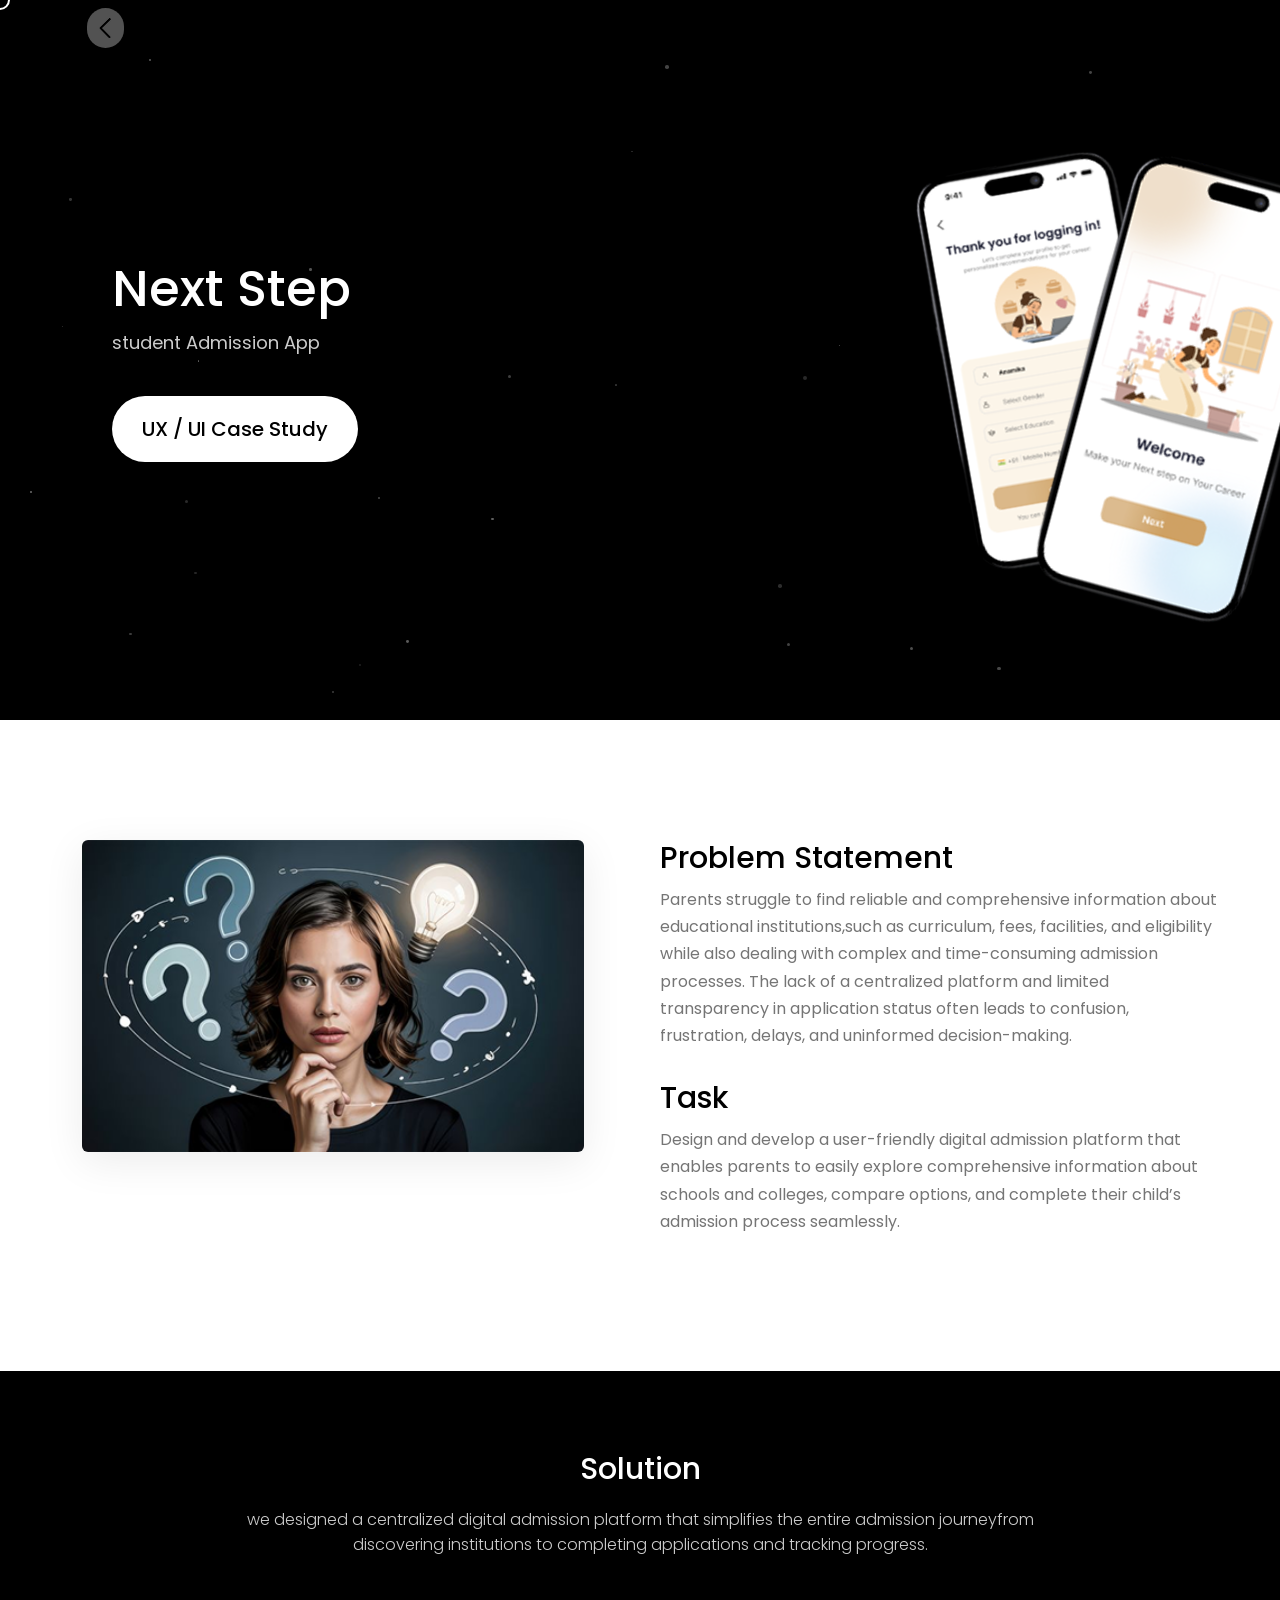
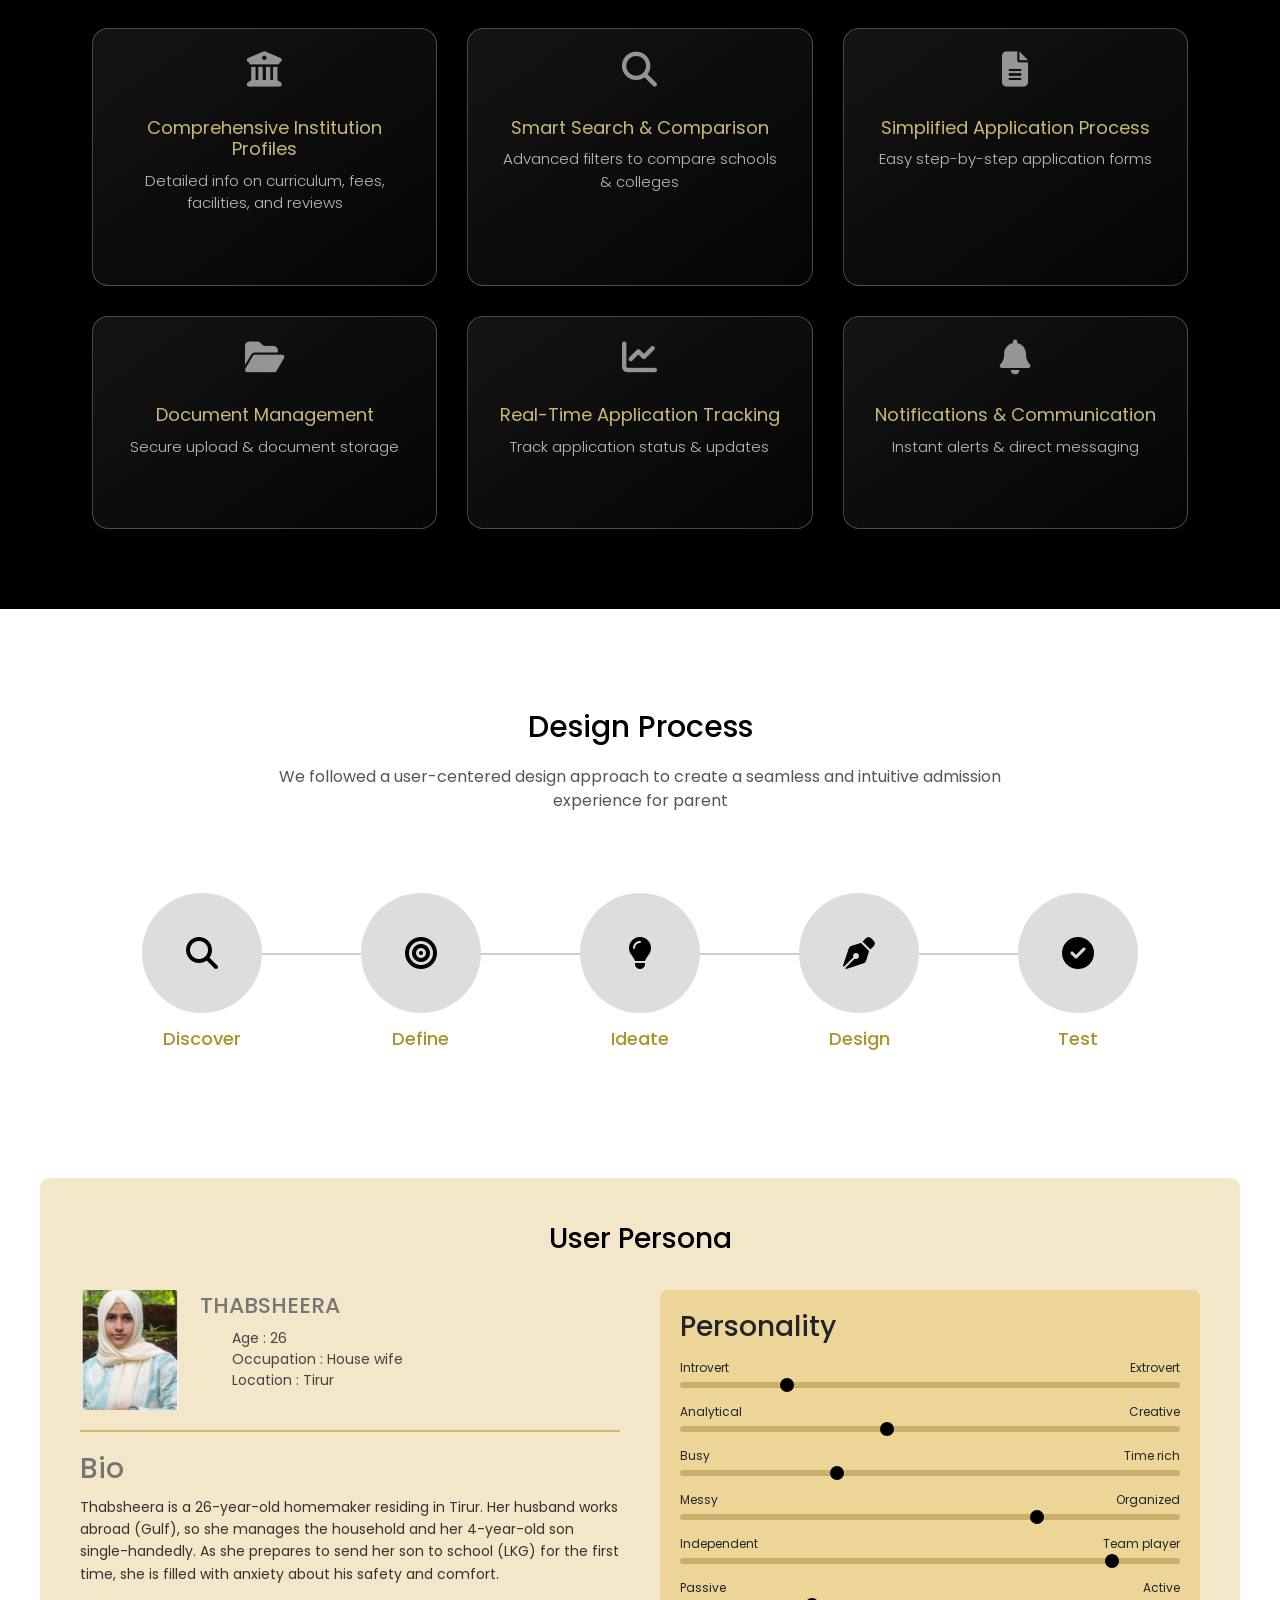
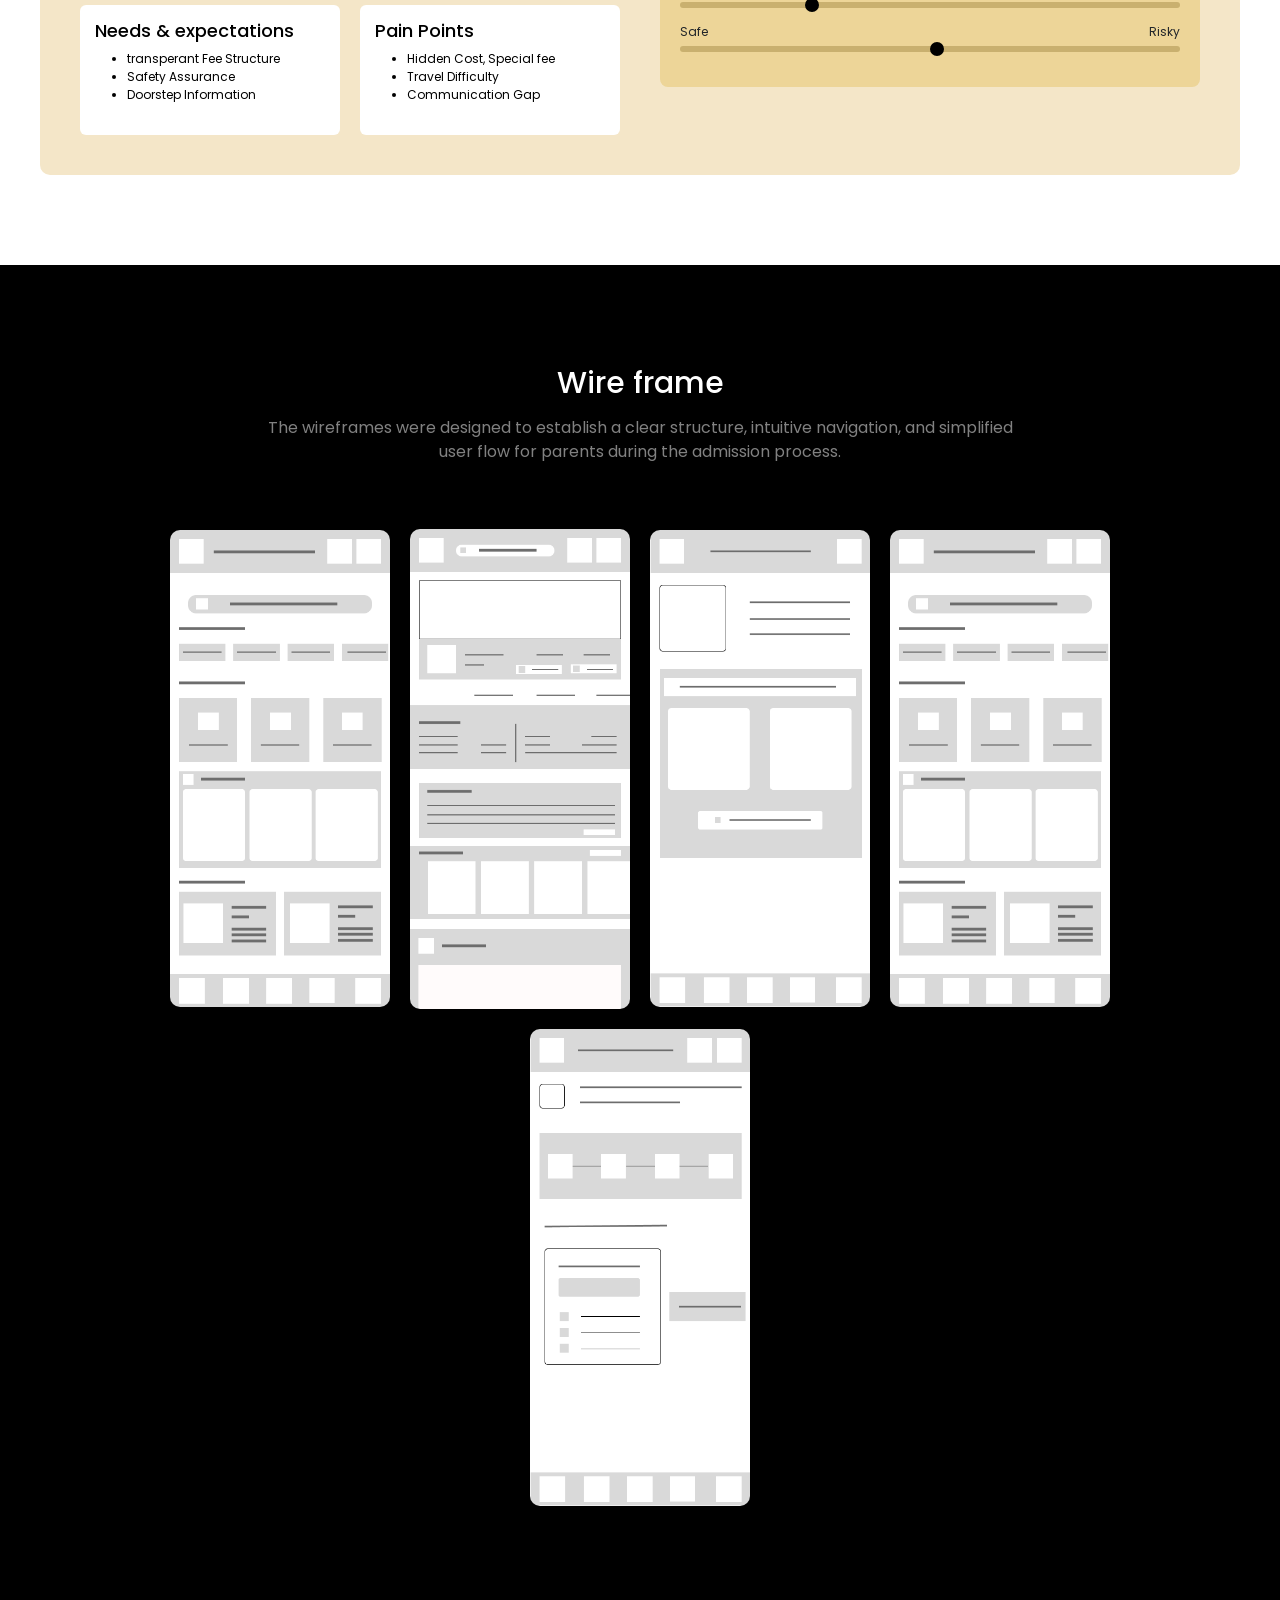
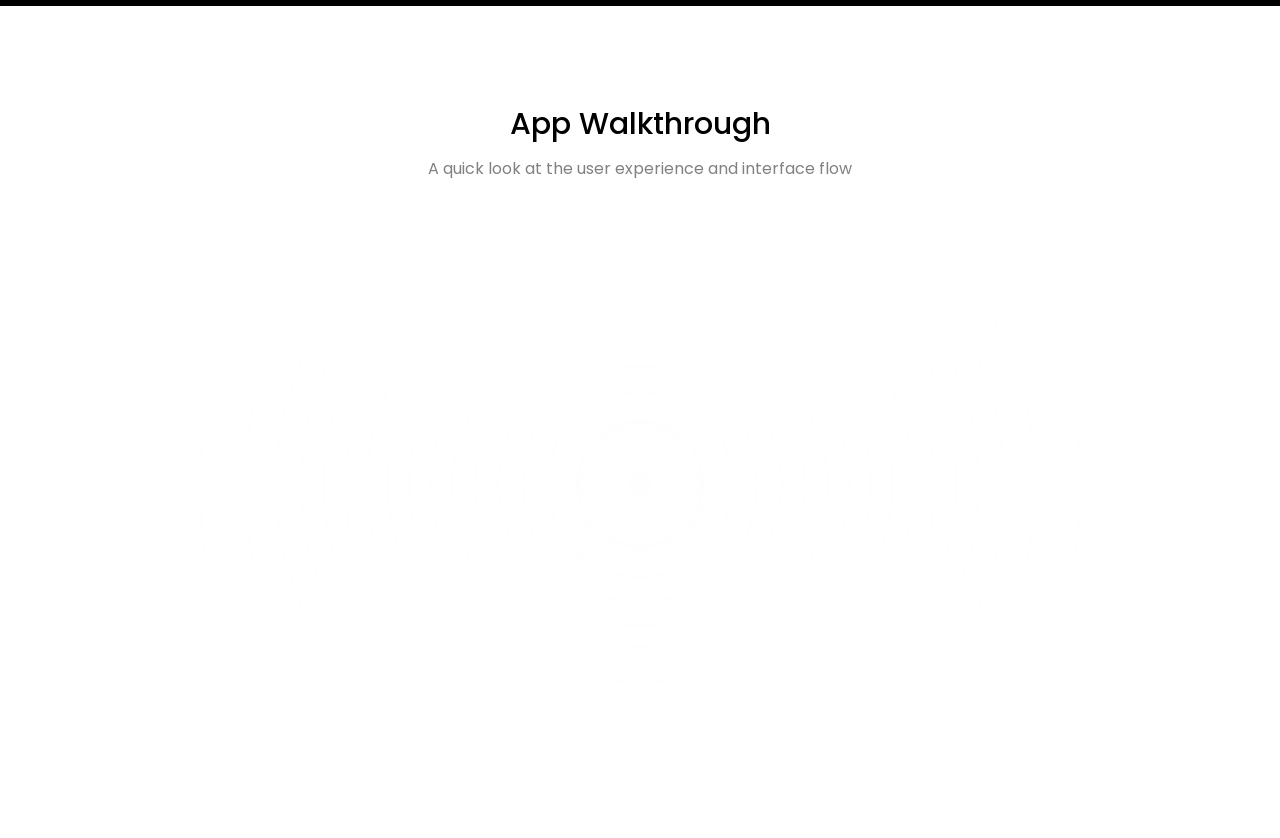
==== case.html @ 6b707154 "message" ====
<!DOCTYPE html>
<html lang="en">

<head>
  <meta charset="UTF-8">
  <meta name="viewport" content="width=device-width, initial-scale=1.0">
  <title>Next Step App</title>
  <link rel="stylesheet" href="https://cdn.jsdelivr.net/npm/bootstrap-icons@1.13.1/font/bootstrap-icons.min.css">
  <link href="https://cdn.jsdelivr.net/npm/bootstrap@5.3.8/dist/css/bootstrap.min.css" rel="stylesheet"
    integrity="sha384-sRIl4kxILFvY47J16cr9ZwB07vP4J8+LH7qKQnuqkuIAvNWLzeN8tE5YBujZqJLB" crossorigin="anonymous">

  <link rel="stylesheet" href="https://cdnjs.cloudflare.com/ajax/libs/font-awesome/6.5.0/css/all.min.css">
  <link href="https://unpkg.com/aos@2.3.1/dist/aos.css" rel="stylesheet">
  <link rel="stylesheet" href="styles.css">


</head>

<body>
  <div class="gradient-background">

    <!-- <div class="grid-overlay"></div> -->

    <div class="particles-container" id="particles-container"></div>
  </div>
  <header>
    <div class="cursor"></div>

    <div class="container">
      <div class="navbar">
        <div class="nav_toggle">
          <button class="back"><a href="project.html"><img src="img/Next 1.png" alt=""></a></button>
        </div>
      </div>



    </div>
  </header>
  <section class="hero-study">
    <div class="container">

      <!-- LEFT -->
      <div class="study">


        <div class="left" data-aos="fade-right" data-aos-delay="100">
          <h2>Next Step</h2>
          <p>student Admission App</p>
          <div class="ux"> UX / UI Case Study</div>
        </div>


        <!-- RIGHT -->

        <div class="right" data-aos="fade-left" data-aos-delay="100">
          <!-- Replace with your images -->
          <img src="img/phone1.png" class="phone phone1" alt="">
          <img src="img/welxome.png" class="phone phone2" alt="">
        </div>
      </div>

    </div>
  </section>


  <section class="section">
    <div class="container">
      <div class="row">
        <div class="problem">

          <!-- LEFT IMAGE -->
          <div class="col-md-6">
            <div class="image-box" data-aos="fade-right" data-aos-delay="100">
              <!-- Replace with your image -->
              <img src="img/problem.png" alt="Problem Illustration">
            </div>
          </div>

          <!-- RIGHT TEXT -->
          <div class="col-md-6">
            <div class="content" data-aos="fade-left" data-aos-delay="100">
              <h3>Problem Statement</h3>
              <p>
                Parents struggle to find reliable and comprehensive information about educational institutions,such as
                curriculum, fees, facilities, and eligibility while also dealing with complex and time-consuming
                admission processes. The lack of a centralized platform and limited transparency in application status
                often leads to confusion, frustration, delays, and uninformed decision-making.
              </p>
            </div>
            <div class="task" data-aos="fade-left" data-aos-delay="100">
              <h3>Task</h3>
              <p>
                Design and develop a user-friendly digital admission platform that enables parents to easily explore
                comprehensive information about schools and colleges, compare options, and complete their child’s
                admission process seamlessly.
            </div>
          </div>
        </div>
      </div>
    </div>
  </section>

  <section class="solution">
    <div class="container">
      <h3 data-aos="fade-down" data-aos-delay="100">Solution</h3>

      <p data-aos="fade-down" data-aos-delay="100">
        we designed a centralized digital admission platform that simplifies the entire admission
        journeyfrom discovering institutions to completing applications and tracking progress.
      </p>

      <div class="grid-con" data-aos="fade-up" data-aos-delay="100">

        <div class="ition">
          <div class="con"><i class="fas fa-university"></i></div>
          <h3>Comprehensive Institution Profiles</h3>
          <p>Detailed info on curriculum, fees, facilities, and reviews</p>
        </div>

        <div class="ition">
          <div class="con"><i class="fas fa-search"></i></div>
          <h3>Smart Search & Comparison</h3>
          <p>Advanced filters to compare schools & colleges</p>
        </div>

        <div class="ition">
          <div class="con"><i class="fas fa-file-alt"></i></div>
          <h3>Simplified Application Process</h3>
          <p>Easy step-by-step application forms</p>
        </div>

        <div class="ition">
          <div class="con"><i class="fas fa-folder-open"></i></div>
          <h3>Document Management</h3>
          <p>Secure upload & document storage</p>
        </div>

        <div class="ition">
          <div class="con"><i class="fas fa-chart-line"></i></div>
          <h3>Real-Time Application Tracking</h3>
          <p>Track application status & updates</p>
        </div>

        <div class="ition">
          <div class="con"><i class="fas fa-bell"></i></div>
          <h3>Notifications & Communication</h3>
          <p>Instant alerts & direct messaging</p>
        </div>

      </div>
    </div>
  </section>

  <section class="process">

    <h2 data-aos="fade-down" data-aos-delay="100">Design Process</h2>

    <p data-aos="fade-down" data-aos-delay="100">
      We followed a user-centered design approach to create a seamless and intuitive admission experience for parent
    </p>

    <div class="steps" data-aos="fade-up" data-aos-delay="100">

      <div class="step">
        <div class="circle"><i class="fas fa-search"></i></div>
        <h3>Discover</h3>
      </div>

      <div class="step">
        <div class="circle"><i class="fas fa-bullseye"></i></div>
        <h3>Define</h3>
      </div>

      <div class="step">
        <div class="circle"><i class="fas fa-lightbulb"></i></div>
        <h3>Ideate</h3>
      </div>

      <div class="step">
        <div class="circle"><i class="fas fa-pen-nib"></i></div>
        <h3>Design</h3>
      </div>

      <div class="step">
        <div class="circle"><i class="fas fa-check-circle"></i></div>
        <h3>Test</h3>
      </div>

    </div>

  </section>

  <section class="persona">
    <div class="container-persona">

      <div class="title">User Persona</div>

      <div class="grid-persona">

        <!-- LEFT -->
        <div class="left-persona">

          <div class="profile">
            <img src="img/thadshi.png" alt="">
            <div>
              <h2>THABSHEERA</h2>
              <ul>
                <li>Age : 26</li>
                <li>Occupation : House wife</li>
                <li>Location : Tirur</li>
              </ul>
            </div>
          </div>

          <div class="line"></div>

          <div class="bio-persona">
            <h3>Bio</h3>
            <p>
              Thabsheera is a 26-year-old homemaker residing in Tirur. Her husband works abroad (Gulf),
              so she manages the household and her 4-year-old son single-handedly. As she prepares to send her son to
              school (LKG)
              for the first time, she is filled with anxiety about his safety and comfort.
            </p>
          </div>

          <div class="needs">
            <div class="need">
              <h4>Needs & expectations</h4>
              <ul>
                <li>transperant Fee Structure</li>
                <li>Safety Assurance</li>
                <li>Doorstep Information</li>
              </ul>
            </div>

            <div class="need">
              <h4>Pain Points</h4>
              <ul>
                <li>Hidden Cost, Special fee</li>
                <li>Travel Difficulty</li>
                <li>Communication Gap</li>
              </ul>
            </div>
          </div>

        </div>

        <!-- RIGHT -->
        <div class="right-persona">

          <div class="personality">
            <h3>Personality</h3>

            <div class="slider">
              <div class="labels"><span>Introvert</span><span>Extrovert</span></div>
              <div class="bar">
                <div class="dot" style="left:20%"></div>
              </div>
            </div>

            <div class="slider">
              <div class="labels"><span>Analytical</span><span>Creative</span></div>
              <div class="bar">
                <div class="dot" style="left:40%"></div>
              </div>
            </div>

            <div class="slider">
              <div class="labels"><span>Busy</span><span>Time rich</span></div>
              <div class="bar">
                <div class="dot" style="left:30%"></div>
              </div>
            </div>

            <div class="slider">
              <div class="labels"><span>Messy</span><span>Organized</span></div>
              <div class="bar">
                <div class="dot" style="left:70%"></div>
              </div>
            </div>

            <div class="slider">
              <div class="labels"><span>Independent</span><span>Team player</span></div>
              <div class="bar">
                <div class="dot" style="left:85%"></div>
              </div>
            </div>

            <div class="slider">
              <div class="labels"><span>Passive</span><span>Active</span></div>
              <div class="bar">
                <div class="dot" style="left:25%"></div>
              </div>
            </div>

            <div class="slider">
              <div class="labels"><span>Safe</span><span>Risky</span></div>
              <div class="bar">
                <div class="dot" style="left:50%"></div>
              </div>
            </div>

          </div>

        </div>

      </div>

    </div>
  </section>


  <section class="wireframe">

    <h3 data-aos="fade-down" data-aos-delay="100">Wire frame</h3>
    <p data-aos="fade-down" data-aos-delay="100">The wireframes were designed to establish a clear structure, intuitive
      navigation, and simplified <br>user flow
      for parents during the admission process.</p>
    <div class="frames" data-aos="fade-up" data-aos-delay="100">

      <div class="frame">
        <img src="img/wireframe1.png" alt="">
      </div>

      <div class="frame">
        <img src="img/wireframe2.png" alt="">
      </div>

      <div class="frame">
        <img src="img/wireframe3.png" alt="">
      </div>

      <div class="frame">
        <img src="img/wireframe4.png" alt="">
      </div>
      <div class="frame">
        <img src="img/wire5.png" alt="">
      </div>

    </div>

  </section>


  <section class="wirevideo">

    <h2>App Walkthrough</h2>
    <p>A quick look at the user experience and interface flow</p>

    <div class="video-wrapper" data-aos="fade-up" data-aos-delay="100">
      <!-- Replace with your video -->
      <video src="video/Next Step Design - Figma 2026-04-07 18-57-25.mp4" autoplay muted loop playsinline></video>
    </div>

  </section>
  <!-- ........................................................ -->


  <script>
    // Create particle effect
    const particlesContainer = document.getElementById('particles-container');
    const particleCount = 80;

    // Create particles
    for (let i = 0; i < particleCount; i++) {
      createParticle();
    }

    function createParticle() {
      const particle = document.createElement('div');
      particle.className = 'particle';

      // Random size (small)
      const size = Math.random() * 3 + 1;
      particle.style.width = `${size}px`;
      particle.style.height = `${size}px`;

      // Initial position
      resetParticle(particle);

      particlesContainer.appendChild(particle);

      // Animate
      animateParticle(particle);
    }

    function resetParticle(particle) {
      // Random position
      const posX = Math.random() * 100;
      const posY = Math.random() * 100;

      particle.style.left = `${posX}%`;
      particle.style.top = `${posY}%`;
      particle.style.opacity = '0';

      return {
        x: posX,
        y: posY
      };
    }

    function animateParticle(particle) {
      // Initial position
      const pos = resetParticle(particle);

      // Random animation properties
      const duration = Math.random() * 10 + 10;
      const delay = Math.random() * 5;

      // Animate with GSAP-like timing
      setTimeout(() => {
        particle.style.transition = `all ${duration}s linear`;
        particle.style.opacity = Math.random() * 0.3 + 0.1;

        // Move in a slight direction
        const moveX = pos.x + (Math.random() * 20 - 10);
        const moveY = pos.y - Math.random() * 30; // Move upwards

        particle.style.left = `${moveX}%`;
        particle.style.top = `${moveY}%`;

        // Reset after animation completes
        setTimeout(() => {
          animateParticle(particle);
        }, duration * 1000);
      }, delay * 1000);
    }

    // Mouse interaction
    document.addEventListener('mousemove', (e) => {
      // Create particles at mouse position
      const mouseX = (e.clientX / window.innerWidth) * 100;
      const mouseY = (e.clientY / window.innerHeight) * 100;

      // Create temporary particle
      const particle = document.createElement('div');
      particle.className = 'particle';

      // Small size
      const size = Math.random() * 4 + 2;
      particle.style.width = `${size}px`;
      particle.style.height = `${size}px`;

      // Position at mouse
      particle.style.left = `${mouseX}%`;
      particle.style.top = `${mouseY}%`;
      particle.style.opacity = '0.6';

      particlesContainer.appendChild(particle);

      // Animate outward
      setTimeout(() => {
        particle.style.transition = 'all 2s ease-out';
        particle.style.left = `${mouseX + (Math.random() * 10 - 5)}%`;
        particle.style.top = `${mouseY + (Math.random() * 10 - 5)}%`;
        particle.style.opacity = '0';

        // Remove after animation
        setTimeout(() => {
          particle.remove();
        }, 2000);
      }, 10);

      // Subtle movement of gradient spheres
      const spheres = document.querySelectorAll('.gradient-sphere');
      const moveX = (e.clientX / window.innerWidth - 0.5) * 5;
      const moveY = (e.clientY / window.innerHeight - 0.5) * 5;

      spheres.forEach(sphere => {
        const currentTransform = getComputedStyle(sphere).transform;
        sphere.style.transform = `translate(${moveX}px, ${moveY}px)`;
      });
    });

  </script>



  <script src="https://cdn.jsdelivr.net/npm/bootstrap@5.3.8/dist/js/bootstrap.bundle.min.js"
    integrity="sha384-FKyoEForCGlyvwx9Hj09JcYn3nv7wiPVlz7YYwJrWVcXK/BmnVDxM+D2scQbITxI"
    crossorigin="anonymous"></script>


  <script src="https://unpkg.com/aos@2.3.4/dist/aos.js"></script>
  <script>
    AOS.init({
      duration: 1000,
      easing: 'ease-out-cubic',
      once: true,
    });
  </script>




  <script>
    const cursor = document.querySelector('.cursor');

    document.addEventListener('mousemove', e => {
      cursor.style.left = e.clientX + 'px';
      cursor.style.top = e.clientY + 'px';
    });

    document.querySelectorAll('a, button').forEach(el => {
      el.addEventListener('mouseenter', () => {
        cursor.classList.add('active');
      });
      el.addEventListener('mouseleave', () => {
        cursor.classList.remove('active');
      });
    });
  </script>


</body>

</html>
---- styles.css ----
@import url('https://fonts.googleapis.com/css2?family=Alfa+Slab+One&family=Caprasimo&family=Georama:ital,wght@0,100..900;1,100..900&family=Inter:ital,opsz,wght@0,14..32,100..900;1,14..32,100..900&family=Lobster&family=Lovers+Quarrel&family=Montserrat:ital,wght@0,100..900;1,100..900&family=Oswald:wght@200..700&family=Poppins:ital,wght@0,100;0,200;0,300;0,400;0,500;0,600;0,700;0,800;0,900;1,100;1,200;1,300;1,400;1,500;1,600;1,700;1,800;1,900&family=Story+Script&display=swap');

* {
  margin: 0;
  padding: 0;
  box-sizing: border-box;
  font-family: "Poppins", sans-serif;
}

body {
  background: #ffffff !important;
}

a {
  color: inherit;
  display: inline-block;
  text-decoration: none !important;
}

/* * {
  cursor: none;
} */
.back {
  padding: 8px;
  background: #ffffff52;
  ;
  border: transparent;
  border-radius: 50px;
  align-items: center;
  justify-content: center;
}

.cursor {
  width: 20px;
  height: 20px;
  border: 2px solid #fff;
  border-radius: 50%;
  background-color: #000;
  position: fixed;
  pointer-events: none;
  transform: translate(-50%, -50%);
  transition:
    width 0.2s ease,
    height 0.2s ease,
    background 0.2s ease;
  z-index: 9999;
}

.cursor.active {
  width: 45px;
  height: 45px;
  background: rgba(255, 255, 255, 0.15);
}


/* .....................................................header Start..................................................... */
header {
  background: #000;
  position: fixed;
  width: 100%;
  z-index: 1000;
  margin: auto;

}

.navbar {

  display: flex;
  flex-direction: row;
  background: linear-gradient(180deg, #000000);
  width: 100%;
  z-index: 1000;
  flex-direction: row;
  justify-content: space-between;
  align-items: center;
  color: #ffffff;
  flex-wrap: wrap;




}

.nav-links {
  display: flex;
  flex-wrap: wrap;
  list-style: none;
  padding: 10px;
}

.nav-ul {
  list-style: none;
  display: flex;
  align-items: center;
  justify-content: center;
  gap: 50px;
  margin: 0px;
}

.nav-links a {
  text-decoration: none;
  background-color: transparent;
  color: #ffffff;
  font-weight: 400;
  font-size: 16px;
  padding: 8px;
  border-bottom: 2px solid transparent;
  transition: 0.3s;
}

.nav-links a:hover {
  border-bottom: 2px solid #ffffff;
}

.nav-links li {
  color: #ffffff;
  transition: 0.3s;
}

.nav-links li:hover {
  color: #000000;
}

.logo {
  font-size: 24px;
  font-weight: 600;
  color: #ffffff;
}

.hire-button {
  background-color: #ffffff;
  color: #000000;
  border: 1px solid #ffffff;
  padding: 10px 25px;
  border-radius: 10px;
  font-size: 16px;
  cursor: pointer;
  font-weight: 500;
  border: #f7f7f7;
  width: max-content;
  transition: 0.5s;
}

.hire-button a {
  color: #000000;
  transition: 0.5s;
}

.hire-button:hover {
  background-color: transparent;
  color: #ffffff;
  border: 1px #ffffff solid;
  transform: translateY(-3px);
  box-shadow: 0 5px 40px rgba(255, 247, 242, 0.45);
}

.hire-button:hover a {
  color: #ffffff;

}

/* ..........................toggle............................................. */
.nav_toggle {
  display: flex;
  flex-direction: column;
  gap: 8px 0px;
  /* display: none;
    position: relative;
    z-index: 9999; */
  align-items: center;

  margin-left: 5px;

}

.nav_toggle span {
  width: 35px;
  height: 3px;
  background: #ffffff;
  border-radius: 13px;
  border: solid 0.01px #ffffff;
  transition: 0.5s all ease-in-out;
  position: relative;
  z-index: 98;
}

.nav_toggle :nth-child(2) {
  transition: 0.5s all;
}

.nav_toggle.clicked span:nth-child(1) {
  transform: rotate(45deg);
  top: 14px;
}

.nav_toggle.clicked span:nth-child(3) {
  transform: rotate(-45deg);
  top: -8px;
}

.nav_toggle.clicked span:nth-child(2) {
  transform: translateX(10px);
  opacity: 0;
}

.mobile_nav {
  position: fixed;
  width: 65%;
  background: linear-gradient(180deg, #0a0a0a);
  height: 100vh;
  right: -82px;
  top: 0;
  /* display: flex; */
  align-items: center;
  justify-content: space-evenly;
  gap: 1rem 0rem;
  text-align: center;
  color: white !important;
  flex-direction: column;
  display: none;
  opacity: 0;
  transition: 0.5s;
  visibility: hidden;
}

.mobile_nav a {
  text-decoration: none !important;
  color: white !important;
  ;
}

.mobile_nav li {
  list-style: none;
}

.mobile_nav p {
  margin: 0;
}

.nav_ul_mobile {
  display: flex;
  flex-direction: column;
  gap: 2rem;
  margin-top: 4rem;
  margin-bottom: 1rem;
  font-size: 1.4rem;
}

/* .............................................Header End.............................................. */

/* ................................Hero Section.................................................. */

#main {
  background: linear-gradient(135deg, #ffff 53%, #000 47%);
  min-height: 100vh;
  width: 100%;
  display: flex;
  flex-direction: column;
  justify-content: center;
  align-items: center;
}


.hero {
  width: 100%;
  background: var(--bg-1);
  display: flex;
  flex-direction: row;
  flex-wrap: wrap;
  background-size: cover;
}

.hero-section {
  display: flex;
  flex-wrap: wrap;
  /* min-height: calc(100vh - 61px);  */
}

.hero-content {
  /* background-color: linear-gradient(180deg, rgba(0,0,0,0.08)); */
  /* background:linear-gradient(180deg, var(--bg-2), var(--bg-1));; */
  display: flex;
  flex-wrap: wrap;
  padding-top: 250px;
  padding-left: 0;
  display: flex;
  flex-direction: column;
  justify-content: center;
  width: 100%;



}



/* Content Text Styles */
.greeting {
  font-size: 34px;
  font-weight: 400;
  margin-bottom: 0px;
  color: #1c1a1a;
}

.name {
  font-size: 34px;
  font-weight: 400;
  margin-bottom: 8px;
  color: #7807be;

}

.role {
  font-size: 70px;
  font-weight: 600;
  line-height: 1.1;
  margin-bottom: 30px;
  transform: translateY(-5px);
  color: #000000;

}

.description {
  font-size: 16px;
  font-weight: 400;
  line-height: 1.6;
  max-width: 550px;
  margin-bottom: 40px;
  color: #636363;
}

/* CTA Buttons */
.cta-buttons {
  display: flex;
  gap: 20px;
}

.btns {
  padding: 15px 35px;
  border-radius: 8px;
  font-size: 16px;
  font-weight: 400;
  cursor: pointer;
  transition: all 0.3s;

}


.lets-talk-btn {
  /* background-color: #000000; */
  color: #fff;
  border: 2px solid #ffffff;
  display: flex;
  align-items: center;
  transition: 0.3s;
  background: linear-gradient(135deg, #000, #222);
  color: #fff;
  font-weight: 500;
  transition: all 0.35s ease;


}

.lets-talk-btn a {
  color: #f9f9f9;
  transition: 0.3s;
}

.lets-talk-btn:hover {
  background-color: transparent;
  color: #ffffff;
  transform: translateY(-3px);
  box-shadow: 0 15px 35px rgba(0, 0, 0, 0.35);
  border: #000000 2px solid;

}

.lets-talk-btn a:hover {
  background-color: transparent;
  color: #ffffff;

}

.chat-icon {
  margin-left: 8px;
  font-size: 18px;
}

/* Image styling */
.hero-img {
  width: 100%;
  align-items: center;
  flex-wrap: wrap;
  margin-top: 70px;
  display: flex;
  flex-direction: column;
  justify-content: center;
  padding-left: 90px;
  max-width: 677px;
  transition: 0.5s ease;

}


.shahala-img {
  width: 100%;
  object-fit: cover;
  transition: 0.5s ease;


}


.hero-img:hover img {
  transform: scale(1.1);
}



/* ......................................................Hero End..........................................
 */

/* ......................Servive Strip.................................................................. */

#service-strip {
  background: #000000;
  font-size: 18px;
  font-weight: 500;
  color: #ffffff;

}

.slot {
  display: flex;
  align-items: center;

}

.slot-item {
  display: inline-flex !important;
  align-items: center;
  padding: 14px 30px;
  gap: 10px;


}

.slick-slide {
  display: flex !important;
  justify-content: center
}

/* ............................................................................. */
/* ......................................About Section......................................... */

.cv-btn {

  color: #ffffff;
  border: 2px solid #fff;
  display: flex;
  align-items: center;
  justify-content: center;
  padding: 15px 20px;
  border-radius: 8px;
  font-size: 16px;
  font-weight: 400;
  cursor: pointer;
  transition: all 0.3s;
  width: fit-content;
  margin-top: 25px;
  background: linear-gradient(135deg, #343541, #07022f);
}

.cv-btn a {
  color: var(--shadow-glow);
}

.cv-btn:hover {
  border: 2px solid #fff;
  transform: translateY(-3px);
  box-shadow: 0 15px 35px rgba(50, 51, 61, 0.45);
}

.portflio-about {
  padding: 45px;
  border-radius: 18px;
  width: 100%;
  margin-top: 150px;
  margin-bottom: 150px;

  background: rgba(224, 224, 224, 0.51);
  backdrop-filter: blur(18px);
  -webkit-backdrop-filter: blur(18px);

  border: 1px solid rgba(255, 255, 255, 0.2);
  box-shadow: 0 10px 12px rgba(81, 81, 81, 0.4);
}


.about-image {
  display: flex;
  align-items: center;
  width: 90%;
  max-width: 400px;
  height: auto;
  transition: transform .4s ease;
  margin-top: 40px;
  padding: 20px;
  padding-left: 40px;

}

.about-image img {
  width: 0%;
}

.about-image:hover {
  transform: translateY(-10px);
}

.about {
  color: rgb(111, 111, 111);
  margin-top: 25px;
  font-size: 18px;
  font-size: 500;
  align-items: center;
  padding: 20px;


}

.about-me {
  color: #f7f7f7;
}

.about h3 {
  font-size: 35px;
  font-weight: 500;
  margin-bottom: 15px;
  color: #7807be;

}

.about h5 {
  font-size: 25px;
  font-weight: 400;
  margin-bottom: 15px;
  color: #000;
}

.about p {
  font-size: 16px;
  font-weight: 400;
  line-height: 1.7;

}

.cv {
  background-color: #111;
  border: 1px solid #fff;
  border-radius: 20px;
  padding: 10px 30px;
  font-size: 18px;
  transition: 0.3s ease;
  margin-top: 20px;
}

.cv a {
  color: #fff;
  text-decoration: none;
}


/* ........................................................About End................................................... */

/* ...................................Servive start...................................................... */
#services {
  background-color: #000;
  padding-bottom: 300px;
  padding-top: 100px;



}

.heading {
  display: flex;
  flex-direction: column;
  align-items: center;
  padding: 25px;
  margin-bottom: 20px;
  justify-content: center;

}

.tag {
  font-size: 24px;
  color: #f5f5f5;
  font-weight: 400;
}

.heading h3 {
  font-size: 35px;
  margin: 15px 0;
  font-weight: 500;
  color: #7807be;
}

.heading p {
  font-size: 18px;
  font-weight: 300;
  color: #b7b1b1;
}


.services-grid {
  display: grid;
  grid-template-columns: repeat(2, 1fr);
  gap: 30px;
}

/* CARD */
.service-card {
  position: relative;
  padding: 25px 30px;
  border-radius: 26px;
  background: linear-gradient(180deg, rgba(29, 29, 29, 0.21), rgba(60, 60, 60, 0.188));
  backdrop-filter: blur(18px);
  -webkit-backdrop-filter: blur(18px);
  border: 1px solid rgba(255, 255, 255, 0.15);
  transition: all 0.5s ease;

}

.card1:hover {
  transform: translateY(-8px);
  border: 1px solid rgba(255, 255, 255, 0.614);
  box-shadow: 0 10px 40px rgba(49, 47, 47, 0.6);
}

.card2:hover {
  transform: translateY(5px);
  border: 1px solid rgba(255, 255, 255, 0.614);
  box-shadow: 0 10px 40px rgba(49, 47, 47, 0.6);
}

.card2 {
  transition: all 0.5s ease;
}

.card3:hover {
  transform: translateY(40px);
  box-shadow: 0 10px 40px rgba(49, 47, 47, 0.6);
  border: 1px solid rgba(255, 255, 255, 0.614);
}

.card3 {
  transition: all 0.5s ease;
}

.card4:hover {
  transform: translateY(50px);
  box-shadow: 0 10px 40px rgba(49, 47, 47, 0.6);
  border: 1px solid rgba(255, 255, 255, 0.614);
}

.card4 {
  transition: all 0.5s ease;
}

.card5:hover {
  transform: translateY(50px);
  box-shadow: 0 10px 40px rgba(49, 47, 47, 0.6);
  border: 1px solid rgba(255, 255, 255, 0.614);
}

.card5 {
  transition: all 0.5s ease;
}

.card6:hover {
  transform: translateY(100px);
  box-shadow: 0 10px 40px rgba(49, 47, 47, 0.6);
  border: 1px solid rgba(255, 255, 255, 0.614);
}

.card6 {
  transition: all 0.5s ease;
}

/* NUMBER */
.service-number {
  position: absolute;
  top: 20px;
  right: 30px;
  font-size: 40px;
  font-weight: 700;
  color: rgba(103, 103, 103, 0.471);
  transition: 0.5s;
}

/* TEXT */
.service-card h4 {
  font-size: 22px;
  margin-bottom: 14px;
  color: #cc81fd;
}

.service-card p {
  font-size: 16px;
  line-height: 1.7;
  color: #d8d8d8;
  font-weight: 350;
}

.service-card:hover .service-number {
  transform: rotate(360deg);
  color: rgba(128, 128, 128, 0.997);
}



.card1 {
  transform: translateY(0);
}

.card2 {
  transform: translateY(50px);
}

.card3 {
  transform: translateY(30px);
}

.card4 {
  transform: translateY(90px);
}

.card5 {
  transform: translateY(70px);
}

.card6 {
  transform: translateY(120px);
}

/* .......................................Service end.................................................. */


/* .............................................Portfolio Start......................................... */

#portfolios {
  background: #fff;

}

.portfolio-section {
  background: #fff;
  margin-top: 100px;
  margin-bottom: 100px;
  align-items: center;
  justify-content: center;
  /* padding:100px 20px; */


}

.section-tag-portfolio {
  text-align: center;
  font-weight: 400;
  font-size: 24px;
  color: #0b0505;
  margin-bottom: 15px;
}

.section-title-portfolio {
  text-align: center;
  font-size: 35px;
  color: #7807be;
  margin-bottom: 70px;

}

.works-container {
  align-items: center;
  justify-content: center;
  max-width: 1000px;
  margin: auto;
  /* padding: 20px; */
}

/* 🔥 MAIN STICKY CARD FIX */
.project-card {
  position: sticky;
  top: 120px;
  /* 🔧 FIX: fixed header height */
  height: 550px;
  width: 100%;
  margin-bottom: 50px;
  border-radius: 40px;
  overflow: hidden;
  display: block;
  cursor: pointer;
  box-shadow: 0px -5px 10px #4b4b4c48;
  transition: transform 0.3s ease;
  background-color: #ffffff;
}

.work-inner {
  position: relative;
  width: 100%;
  height: 100%;
}

.work-inner img {
  width: 100%;
  height: 100%;
  object-fit: cover;
  transition: transform 0.7s cubic-bezier(0.2, 1, 0.3, 1);
}

.project-card:hover img {
  transform: scale(1.1);
}

.work-overlay {
  position: absolute;
  inset: 0;
  display: flex;
  flex-direction: column;
  justify-content: flex-end;
  /* background: rgba(0, 0, 0, 0.292); */
  padding: 8px 15px;
  border-radius: 6px;
}

.work-overlay a {
  color: inherit;
}

.view-more-container {
  width: 100%;
  display: flex;
  justify-content: center;
  margin-top: 0px;
  padding-bottom: 50px;
}

.view-more-btn {
  display: inline-block;
  padding: 15px 40px;
  background: linear-gradient(135deg, #7d52fd, #4b2cc3);
  color: white !important;
  text-decoration: none !important;
  border-radius: 50px;
  font-weight: 600;
  font-size: 1.1rem;
  transition: all 0.3s ease;
  box-shadow: 0 10px 20px rgba(125, 82, 253, 0.3);
}


/* STACKING ORDER */
.card-1 {
  z-index: 1;
}

.card-2 {
  z-index: 2;
}

.card-3 {
  z-index: 3;
}

.card-4 {
  z-index: 4;
}


/* ............................................portfoli End.................................. */
/* .............................Tools start...................................... */
#tools {
  background: #fff;
}

.tool-section {
  text-align: center;
  margin-top: 100px;
  margin-bottom: 100px;
}

.section-tag-tool {
  text-align: center;
  font-weight: 400;
  font-size: 24px;
  color: #000;
  ;
  margin-bottom: 15px;
}

.section-title-tool {
  text-align: center;
  font-size: 35px;
  color: #7807be;
  margin-bottom: 50px;
}

/* GRID */
.tools-grid {
  max-width: 1200px;
  margin: auto;
  display: grid;
  grid-template-columns: repeat(6, 1fr);
  gap: 20px;
}

/* CARD */
.tool-card {
  background: rgba(224, 224, 224, 0.51);
  /* backdrop-filter: blur(50px); */
  border-radius: 25px;
  padding: 45px 0px;
  text-align: center;
  justify-content: center;
  /* box-shadow: 0 10px 18px rgba(37, 0, 0, 0.08); */
  transition: all 0.5s ease;
  cursor: default;

}

.tool-card:hover {
  transform: translateY(-10px);
  box-shadow: 0 10px 30px rgba(61, 58, 58, 0.25);
}

/* ICON */
.tool-card img {
  width: 42px;
  height: 42px;
  margin-bottom: 14px;
}

/* TEXT */
.tool-card h4 {
  font-size: 16px;
  color: #111;
  margin-bottom: 6px;
}

.tool-card span {
  font-size: 13px;
  color: #666;
}

/* ,,,,,,,,,,,,,,,,,,,,,,,,,,,,,,,,,,,,,,,,,,,,,,,,,,,tool end.................................................. */


/* ........................................contact Start................................................................. */
/* #connects{
   background:#000
     
}
.contact-section{
    background: #000; 
    backdrop-filter: blur(15px);
    -webkit-backdrop-filter: blur(15px);
    display: flex;
    flex-direction: column;
   padding:20px;
    margin-top: 140px;
    
}
.section-title-contact{
    margin-top: 80px;
    margin-bottom: 20px;
    font-size: 40px;
    font-weight: 500;
    color: #fff;
    margin-bottom:60px;
    text-align: center;
    align-items: center;
}
.contact-wrapper{
    display: flex;
    flex-direction: row;
    justify-content: space-between;
   
}
.contact-info .highlight {
  color:#7807beed;
  font-size: 35px;
  margin-bottom: 15px;
}
.contact-info .desc {
  font-size: 22px;
  margin-bottom: 25px;
  color: #b6b5b5;
  font-size: 300;
}
.contact-info .bold {
  font-size: 28px;
  margin-bottom:40px;
  color:#ffffff;
  font-weight: 500;

}
.info-box {
  display: flex;
  align-items: center;
  gap: 20px;
  margin-bottom: 30px;
}
.icon {
  width: 70px;
  height: 70px;
  border-radius: 50%;
  background:rgb(194 194 194 / 24%);
  border: 1px solid transparent;
  display: flex;
  align-items: center;
  justify-content: center;
  font-size: 20px;
  transition: o.3;
}
.icon-img{
    transition: 0.3s;
}
.icon:hover img{
transform: scale(1.2);
}
.info-box p {
  font-size: 18px;
  opacity: 0.7;
  color: rgba(255, 255, 255, 0.747);
  font-weight: 300;
}
.info-box span {
  color: rgba(255, 255, 255, 0.747);
  font-size: 18px;
  font-weight: 300;
}
.a-tag{
    color: #f4f4f4;
    font-size: 18px;
    font-weight: 300;
}
.contact-form {
  display: flex;
  flex-direction: column;
  gap: 20px;
}

.contact-form input,
.contact-form textarea {
  background: rgba(255, 255, 255, 0.216);
  border: 1px solid transparent;
  border-radius: 16px;
  padding: 20px 20px;
  color: #fff;
  font-size: 15px;
  outline:gray 1px solid;
}
.contact-form input:focus{
    border:gray 1px solid  ;
}

.contact-form textarea {
  height: 150px;
  resize: none;
}
.contact-form textarea:focus{
   border:rgb(147, 147, 147) 1px solid  ;
 
}
.contact-form input::placeholder,
.contact-form textarea::placeholder {
  color: rgba(255, 255, 255, 0.4);
}


.contact-form button {
  align-self: flex-start;
  margin-top: 10px;
  background:linear-gradient(135deg, #444444, #797979);
  border: none;
  padding: 15px 50px;
  border-radius: 10px;
  color:#000;
  font-size: 16px;
  cursor: pointer;
  border: 2px solid #000000;
  font-weight: 400;
  transition: 0.3s;
}
.contact-form button:hover {
  background:linear-gradient(135deg, #444444, #797979);
  border: 2px solid #7b7b7d;
  box-shadow: 0 0 20px rgba(93, 93, 93, 0.452);
}
.bottom-row{
    display: flex;
    flex-direction: row;
    border-top: solid 1px rgba(255, 255, 255, 0.4);
    padding: 10px;
    margin-top: 40px;
    justify-content: space-between;
    
    
}
.socials {
    display: flex;
    align-items: flex-start;
    
}

.socials a {
    width: 32px;
    height: 32px;
   
    cursor: pointer;
    display: flex;
    align-items: center;
    justify-content: center;
    text-decoration: none;
    transition: 0.15s ease, color 0.15s ease, transform 0.15s ease;
}

.socials a:hover {
  transform: translateY(-1px);
}
.copyright{
    color:#fff;
    display: flex;
    align-items:end;
    padding: 0;
    font-size: 16px;
  } */
#connects {
  background: radial-gradient(circle at top, #111, #000);
  padding: 100px 20px 20px 20px;
}

/* MAIN CARD */
.contact-section {
  max-width: 1200px;
  margin: auto;
  padding: 50px;
  border-radius: 24px;

  background: rgba(255, 255, 255, 0.05);
  backdrop-filter: blur(25px);

  border: 1px solid rgba(255, 255, 255, 0.08);
  box-shadow: 0 20px 60px rgba(0, 0, 0, 0.6);
}

/* TITLE */
.section-title-contact {
  font-size: 42px;
  font-weight: 500;
  color: #fff;
  text-align: center;
  margin-bottom: 60px;
}


.contact-info .highlight {
  font-size: 34px;
  background: linear-gradient(90deg, #a855f7, #6366f1);
  -webkit-background-clip: text;
  -webkit-text-fill-color: transparent;
  margin-bottom: 15px;
}

.contact-info .desc {
  font-size: 18px;
  color: #aaa;
  margin-bottom: 25px;
}

.contact-info .bold {
  font-size: 24px;
  color: #fff;
  margin-bottom: 35px;
}

/* INFO BOX */
.info-box {
  display: flex;
  align-items: center;
  gap: 15px;
  margin-bottom: 25px;
}

/* ICON PREMIUM */
.icon {
  width: 55px;
  height: 55px;
  border-radius: 14px;

  background: rgba(255, 255, 255, 0.08);
  display: flex;
  align-items: center;
  justify-content: center;

  transition: 0.3s;
}

.icon img {
  width: 22px;
}

.icon:hover {
  background: linear-gradient(135deg, #29282a, #6f6f79);
  transform: translateY(-4px);
}

/* TEXT */
.info-box p {
  font-size: 16px;
  color: #aaa;
}

.info-box a,
.info-box span {
  font-size: 14px;
  color: #fff;
  text-decoration: none;
  font-weight: 300;
}

.addr {
  display: flex;
  flex-direction: column;

}

/* FORM */
.contact-form {
  display: flex;
  flex-direction: column;
  gap: 18px;
}

/* INPUT PREMIUM */
.contact-form input,
.contact-form textarea {
  background: rgba(49, 49, 49, 0.833);
  border: 1px solid rgba(255, 255, 255, 0.08);
  border-radius: 12px;
  padding: 16px;
  color: #fff;

  transition: 0.3s;
}

.contact-form input:focus,
.contact-form textarea:focus {
  /* border: 1px solid #7c3aed; */
  box-shadow: 0 0 10px rgba(124, 58, 237, 0.4);
}

.contact-form ::placeholder {
  font-size: 14px;
  color: #949494;
}

/* BUTTON */

.contact-form button {
  position: relative;
  background: linear-gradient(135deg, #343541, #151421);
  color: #fff;
  border: 1px solid rgba(255, 255, 255, 0.15);
  backdrop-filter: blur(12px);
  -webkit-backdrop-filter: blur(12px);
  width: 160px;
  align-items: center;
  align-self: center;
  padding: 14px 42px;
  border-radius: 12px;
  font-weight: 400;
  letter-spacing: 0.4px;
  font-size: 16px;
  transition: all 0.3s ease;
}

.contact-form button a {
  color: #fff;
}

/* hover */
.contact-form button:hover {
  background: rgba(255, 255, 255, 0.08);
  border-color: rgba(255, 255, 255, 0.3);

  box-shadow:
    0 8px 25px rgba(0, 0, 0, 0.6),
    inset 0 1px 0 rgba(255, 255, 255, 0.15);
}

/* click */
.contact-form button:active {
  transform: scale(0.96);
}

/* BOTTOM */
.bottom-row {
  margin-top: 50px;
  padding-top: 20px;
  border-top: 1px solid rgba(255, 255, 255, 0.1);
  display: flex;
  justify-content: space-between;
  align-items: center;
  margin-bottom: 0;
}

/* SOCIAL */
.socials a {
  width: 38px;
  height: 38px;
  border-radius: 10px;
  background: rgba(255, 255, 255, 0.05);
  display: flex;
  flex-direction: row;
  align-items: center;
  justify-content: center;

  transition: 0.3s;
}

.socials {
  display: flex;
  flex-direction: row;
  gap: 5px;
}

.socials a img {
  width: 18px;
}

.socials a:hover {
  background: linear-gradient(135deg, #29282a, #6f6f79);
  transform: translateY(-3px);
}

/* COPYRIGHT */
.copyright {
  color: #aaa;
  font-size: 14px;
}

/* 📱 RESPONSIVE */
@media (max-width: 768px) {
  /* .row {
    grid-template-columns: 1fr;
  } */

  .contact-section {
    padding: 30px;
  }

  .section-title-contact {
    font-size: 32px;
  }
}

/* ................................................................................... */
/* RESET */

/* SECTION */
.project-section {
  min-height: 60vh;
  display: flex;
  align-items: center;
  justify-content: center;
  padding: 20px;
  background: radial-gradient(circle at 30% 30%, #474747, #4d4b4b);
  position: relative;
  overflow: hidden;
  background: linear-gradient(270deg, #000, #111, #000);
  background-size: 400% 400%;
  animation: gradientMove 10s ease infinite;

}


/* gradient animation */
@keyframes gradientMove {
  0% {
    background-position: 0% 50%;
  }

  50% {
    background-position: 100% 50%;
  }

  100% {
    background-position: 0% 50%;
  }
}

/* floating glow animation */
@keyframes floatGlow {

  0%,
  100% {
    transform: translate(-50%, 0px);
  }

  50% {
    transform: translate(-50%, -40px);
  }
}

.project-section::after {
  content: "";
  position: absolute;
  inset: 0;
  background-image: url("https://www.transparenttextures.com/patterns/noise.png");
  opacity: 0.05;
  pointer-events: none;
}

/* CONTAINER */
.project {
  text-align: start;
  display: flex;
  flex-direction: column;

}

/* TOP SMALL TITLE */
.project-tag {
  font-size: 20px;
  letter-spacing: 4px;
  color: #aaa;
  margin-bottom: 20px;
  text-transform: uppercase;

  opacity: 0;
  transform: translateY(20px);
  animation: fadeUp 0.8s ease forwards;
}

/* MAIN TITLE */
.project-title {
  font-size: clamp(28px, 4vw, 48px);
  font-weight: 400;
  line-height: 1.4;
  color: #fff;
  opacity: 0;
  transform: translateY(30px);
  animation: fadeUp 1s ease forwards;
  animation-delay: 0.2s;
}

/* ANIMATION */
@keyframes fadeUp {
  to {
    opacity: 1;
    transform: translateY(0);
  }
}

/* ................................................................................. */
/* ....Case studies........... */
.case-studies {
  background: #f3f3f3;
  padding: 100px 20px 150px 20px;

}

/* HEADING */
.case-title {
  text-align: center;
  margin-bottom: 70px;

}

.case-title h2 {
  font-size: 35px;
  color: #7807be;
  letter-spacing: 2px;
  margin-bottom: 10px;
}

.case-title p {
  font-size: 16px;
  color: #555;
  line-height: 1.6;

}

/* GRID */
.grid {
  display: grid;
  grid-template-columns: repeat(2, 1fr);
  gap: 30px;
}

/* CARD */
.case {
  position: relative;
  height: 360px;
  border-radius: 18px;
  overflow: hidden;
  padding: 20px;
  transition: 0.4s ease;
}

/* IMAGE */
.case img {
  position: absolute;
  right: 50px;
  top: 30px;
  width: 100%;
  transform: rotate(-12deg);
  transition: 0.4s ease;
}

/* OVERLAY */
.overlay {
  position: absolute;
  bottom: 0;
  right: 0;
  width: 100%;
  padding: 15px;
  color: #fff;
  opacity: 0;
  background: rgba(0, 0, 0, 0.263);
  backdrop-filter: blur(10px);
  transition: 0.5s ease-in-out;
}

.overlay h3 {
  font-size: 20px;
  margin-bottom: 6px;
  font-weight: 400;
}

.overlay a {
  text-decoration: none;
  color: #fff;
}

.overlay p {
  font-size: 13px;
  line-height: 1.5;
  font-weight: 300;
  color: #f4f3f3bc;
  ;

}

/* COLORS */
.purple {
  background: #4b006e;
}

.brown {
  background: #8a5a00;
}

.pink {
  background: #7b2c5f;
}

.green {
  background: #0b5d1e;
}

.blue {
  background: #1f3566;
}

.red {
  background: #5c0a0a;
}

/* HOVER */
.case:hover {
  transform: translateY(-8px);
}

.case:hover .overlay {
  opacity: 1;
}

.case:hover img {
  transform: rotate(-8deg) scale(1.05);
}

/* 📱 TABLET */
@media (max-width: 992px) {
  .case {
    height: 240px;
  }

  .case img {
    width: 100%;
  }
}

/* 📱 MOBILE */
@media (max-width: 768px) {
  .grid {
    grid-template-columns: 1fr;
  }

  .case {
    height: 220px;
  }

  .case img {
    width: 100%;
    right: 10px;
  }

  .overlay h3 {
    font-size: 18px;
  }

  .overlay p {
    font-size: 11px;
  }
}




.particles-container {
  position: absolute;
  top: 0;
  left: 0;
  width: 100%;
  height: 100%;
  z-index: 3;
  pointer-events: none;
}

.particle {
  position: absolute;
  background: white;
  border-radius: 50%;
  opacity: 0;
  pointer-events: none;
}

/* ............................................................................ */




.hero-study {
  background-color: #000;
  min-height: 80vh;
  display: flex;
  align-items: center;
  justify-content: center;
  padding: 100px;
  position: relative;
  overflow: hidden;
  flex-wrap: wrap;
}

.study {
  display: flex;
  flex-direction: row;
  justify-content: space-between;
  max-width: 1000px;
  gap: 40px;

}

/* LEFT SIDE */
.left h2 {
  font-size: clamp(28px, 6vw, 50px);
  font-weight: 500;
  margin-bottom: 10px;
  color: #ffffff;
}

.left p {
  font-size: 18px;
  color: #ccc;
  margin-bottom: 40px;
}

.ux {
  display: inline-block;
  background: #ffffff;
  color: #000;
  padding: 18px 30px;
  border-radius: 50px;
  font-size: 20px;
  font-weight: 500;
  transition: all 0.3s ease;
}

.ux:hover {
  transform: translateY(-3px);
  box-shadow: 0 10px 30px rgba(255, 255, 255, 0.2);
}

/* RIGHT SIDE */
.right {
  position: relative;
  display: flex;
  align-items: center;
  justify-content: center;
}

.phone {
  width: 260px;
  position: absolute;
  transition: transform 0.5s ease;
}

.phone1 {
  transform: rotate(-10deg) translateX(-60px) translateY(-10px);
  z-index: 1;
}

.phone2 {
  transform: rotate(15deg) translateX(80px) translateY(10px);
  z-index: 2;
}

.right:hover .phone1 {
  transform: rotate(-15deg) translateX(-60px) translateY(-10px);
}

.right:hover .phone2 {
  transform: rotate(5deg) translateX(80px) translateY(10px);
}

/* RESPONSIVE */
@media (max-width: 900px) {

  .hero-study {
    padding: 60px 5%;
  }

  .study {
    flex-direction: column;
    text-align: center;
  }

  .left p {
    margin-bottom: 20px;
  }

  .right {
    margin-top: 40px;
    min-height: auto;
  }

  /* REMOVE OVERLAP */
  .phone {
    position: relative;
    transform: none !important;
    width: 160px;
  }

  .phone1,
  .phone2 {
    transform: none !important;
  }

  .right {
    gap: 20px;
    flex-direction: row;
  }
}





.section {
  padding: 50px;
  margin-top: 70px;
  display: flex;
  justify-content: center;
}

.problem {
  display: flex;
  justify-content: space-between;
  gap: 20px;
  flex-direction: row;


}

/* LEFT IMAGE */
.image-box {
  width: 100%;
  align-items: center;

}

.content {
  display: flex;
  flex-direction: column;
  text-align: start;
}

.image-box img {
  width: 90%;
  border-radius: 6px;
  object-fit: cover;
  box-shadow: 0 10px 40px rgba(0, 0, 0, 0.08);
  transition: transform 0.4s ease;
}

.image-box img:hover {
  transform: scale(1.03);
}

/* RIGHT CONTENT */
.content h3 {
  font-size: clamp(24px, 5vw, 30px);
  font-weight: 500;
  margin-bottom: 10px;
  color: #000;
}

.content p {
  font-size: 16px;
  line-height: 1.7;
  color: #757575;
}

.task {
  display: flex;
  flex-direction: column;
  text-align: start;
  margin-top: 15px;
}

.task h3 {
  font-size: clamp(24px, 5vw, 30px);
  font-weight: 500;
  margin-bottom: 10px;
  color: #000;
}

.task p {
  font-size: 16px;
  line-height: 1.7;
  color: #757575;


}

.solution {
  margin-top: 70px;
  padding-top: 150px;
  background-color: #000;
  padding: 80px;
  text-align: center;
}

/* TITLE */
.solution h3 {
  font-size: clamp(24px, 5vw, 30px);
  margin-bottom: 20px;
  color: #fff;
}

.solution p {
  font-size: 16px;
  color: #5f5f5f;
}

@media (max-width: 900px) {
  .problem {
    flex-direction: column;
    text-align: center;
  }

  .image-box img {
    max-width: 100%;
  }

  .content h3,
  .task h3 {
    font-size: 24px;
  }

  .content p,
  .task p {
    font-size: 15px;
  }
}




/* .............................................................................. */
/* SUBTEXT */
.solution p {
  max-width: 800px;
  margin: 0 auto 70px;
  color: #ccc;
  font-size: 16px;
  line-height: 1.6;
  font-weight: 300;
}

/* GRID */
.grid-con {
  display: grid;
  grid-template-columns: repeat(3, 1fr);
  gap: 30px;
}

/* CARD */
.ition {
  backdrop-filter: blur(12px);
  border: 1px solid rgba(255, 255, 255, 0.248);
  background: linear-gradient(145deg,
      rgba(255, 255, 255, 0.08),
      rgba(255, 255, 255, 0.02));
  border-radius: 16px;
  padding: 15px 30px 0px 30px;
  padding-bottom: 0;
  text-align: center;
  transition: all 0.4s ease;
  position: relative;
  overflow: hidden;
  align-items: center;
  margin: 0;
}

/* subtle glow */
.ition::before {
  content: "";
  position: absolute;
  inset: 0;
  background: radial-gradient(circle at top, rgba(255, 255, 255, 0.08), transparent 60%);
  opacity: 0;
  transition: 0.4s;
}

.ition:hover::before {
  opacity: 1;
}

/* hover effect */
.ition:hover {
  transform: scale(1.1);
  box-shadow: 0 20px 50px rgba(0, 0, 0, 0.6);
}

/* ICON */
.con {
  font-size: 35px;
  margin-bottom: 20px;
  opacity: 0.8;
  color: #b7b7b7;
}

/* TITLE */
.ition h3 {
  font-size: 18px;
  margin-bottom: 10px;
  font-weight: 400;
  color: #c8b775;
}

.ition {
  animation: fadeUp 0.8s ease both;
}

@keyframes fadeUp {
  from {
    opacity: 0;
    transform: translateY(30px);
  }

  to {
    opacity: 1;
    transform: translateY(0);
  }
}

/* DESC */
.ition p {
  font-size: 15px;
  color: #bbb;
  line-height: 1.5;
  font-weight: 300;
}

/* RESPONSIVE */
@media (max-width: 600px) {
  .grid-con {
    grid-template-columns: 1fr;
  }

  .solution {
    padding: 60px 5%;
  }

  .solution p {
    font-size: 14px;
  }

  .ition {
    padding: 18px;
  }

  .con {
    font-size: 28px;
  }
}

/* ...................................................................................................... */
.process {
  padding: 100px 8%;
  text-align: center;
}

/* TITLE */
.process h2 {
  font-size: clamp(24px, 5vw, 30px);
  margin-bottom: 20px;
  color: #000;
}

/* SUBTEXT */
.process p {
  max-width: 800px;
  margin: 0 auto 80px;
  color: #555;
  font-size: 16px;
}

/* STEPS */
.steps {
  display: flex;
  justify-content: space-between;
  align-items: center;
  position: relative;
  flex-wrap: wrap;
  gap: 20px;
}

/* LINE CONNECTOR */
.steps::before {
  content: "";
  position: absolute;
  top: 60px;
  left: 10%;
  width: 80%;
  height: 2px;
  background: #ccc;
  z-index: 0;
}

/* STEP ITEM */
.step {
  flex: 1;
  min-width: 150px;
  text-align: center;
  position: relative;
  z-index: 1;
}

/* CIRCLE */
.circle {
  width: 120px;
  height: 120px;
  margin: 0 auto 15px;
  background: #ddd;
  border-radius: 50%;
  display: flex;
  align-items: center;
  justify-content: center;
  font-size: 32px;
  transition: all 0.3s ease;
}

/* ICON */
.circle i {
  color: #000;
}

/* LABEL */
.step h3 {
  font-size: 18px;
  font-weight: 500;
  color: #ab922b;
}

/* HOVER EFFECT */
.step:hover .circle {
  background: #000;
  transform: translateY(-8px);
}

.step:hover .circle i {
  color: #fff;
}

/* RESPONSIVE */
@media (max-width: 900px) {
  .steps {
    flex-direction: column;
  }

  .steps::before {
    display: none;
  }
}

/* ................................................................................. */

.persona {
  padding: 20px;
  display: flex;
  justify-content: center;
}

.container-persona {
  background: #f4e6c8;
  border-radius: 10px;
  padding: 40px;
  width: 100%;
  max-width: 1200px;
}

/* TITLE */
.title {
  font-size: 28px;
  color: #000;
  text-align: center;
  margin-bottom: 30px;
  font-weight: 500;
}

/* GRID */
.grid-persona {
  display: flex;
  gap: 40px;
  flex-wrap: wrap;
}

/* LEFT */
.left-persona {
  flex: 1;
  min-width: 300px;
}

.profile {
  display: flex;
  gap: 20px;
  align-items: center;
}

.profile img {
  width: 100px;
  height: 120px;
  object-fit: cover;
  border-radius: 6px;
}

.profile h2 {
  font-size: 22px;
  color: #767676;
}

.profile ul {
  font-size: 14px;
  margin-top: 5px;
  color: #444;
  list-style: none;
}

.line {
  height: 2px;
  background: #d6b870;
  margin: 20px 0;
}

/* BIO */
.bio-persona h3 {
  color: #767676;
  margin-bottom: 10px;
}

.bio-persona p {
  font-size: 14px;
  line-height: 1.6;
  color: #333;
}

/* CARDS */
.needs {
  display: flex;
  gap: 20px;
  margin-top: 20px;
}

.need {
  background: #fff;
  padding: 15px;
  border-radius: 6px;
  font-size: 12px;
  flex: 1;
  color: #000;
}

.need h4 {
  font-size: 18px;
}

/* RIGHT */
.right-persona {
  flex: 1;
  min-width: 300px;
}

.personality {
  background: #edd598;
  padding: 20px;
  border-radius: 8px;
}

.personality h3 {
  margin-bottom: 15px;
}

/* SLIDER */
.slider {
  margin-bottom: 15px;
}

.labels {
  display: flex;
  justify-content: space-between;
  font-size: 12px;
  margin-bottom: 5px;
}

.bar {
  height: 6px;
  background: #c9b06f;
  border-radius: 10px;
  position: relative;
}

.dot {
  width: 14px;
  height: 14px;
  background: #000;
  border-radius: 50%;
  position: absolute;
  top: -4px;
}

/* RESPONSIVE */
@media (max-width: 900px) {
  .grid {
    flex-direction: column;
  }

  .cards {
    flex-direction: column;
  }
}

/* .......................................................................................... */

.wireframe {
  margin-top: 70px;
  background-color: #000;
  padding: 100px 6%;
  text-align: center;
}

/* TITLE */
.wireframe h3 {
  font-size: clamp(24px, 5vw, 30px);
  margin-bottom: 15px;
  color: #fff;
}

.wireframe p {
  font-size: 16px;
  color: #818181;
  font-weight: 400;
  margin-bottom: 65px;



}

/* GRID */
.frames {
  display: flex;
  justify-content: center;
  align-items: center;
  gap: 20px;
  flex-wrap: wrap;
}

/* IMAGE */
.frame {
  width: 220px;
  transition: all 0.4s ease;
  position: relative;
}

.frame img {
  width: 100%;
  height: auto;
  border-radius: 10px;
}

/* HOVER EFFECT */
.frame:hover {
  transform: translateY(-15px) scale(1.05);
}

.frame:hover img {
  box-shadow: 0 25px 60px rgba(255, 255, 255, 0.1);
}

/* OPTIONAL GLOW */
.frame::before {
  content: "";
  position: absolute;
  inset: -10px;
  background: radial-gradient(circle, rgba(255, 255, 255, 0.08), transparent 70%);
  filter: blur(40px);
  opacity: 0;
  transition: 0.4s;
  z-index: -1;
}

.frame:hover::before {
  opacity: 1;
}

/* RESPONSIVE */
@media (max-width: 768px) {
  .frames {
    gap: 30px;
  }

  .frame {
    width: 160px;
  }
}




.wirevideo {
  padding: 100px 6%;
  text-align: center;
}

/* TITLE */
.wirevideo h2 {
  font-size: clamp(24px, 5vw, 30px);
  margin-bottom: 15px;
  color: #000;
}

.wirevideo p {
  font-size: 16px;
  color: #818181;
  font-weight: 400;
  margin-bottom: 50px;
}


/* VIDEO WRAPPER */
.video-wrapper {
  max-width: 1000px;
  margin: 0 auto;
  position: relative;
  border-radius: 16px;
  overflow: hidden;
}

/* VIDEO */
.video-wrapper video {
  width: 100%;
  height: auto;
  border-radius: 16px;
  transition: transform 0.4s ease, box-shadow 0.4s ease;
}

/* HOVER EFFECT */
.video-wrapper:hover video {
  transform: scale(1.02);
  box-shadow: 0 30px 80px rgba(255, 255, 255, 0.08);
}

/* GLOW BACKGROUND */
.video-wrapper::before {
  content: "";
  position: absolute;
  inset: -20px;
  background: radial-gradient(circle, rgba(255, 255, 255, 0.08), transparent 70%);
  filter: blur(60px);
  z-index: -1;
}

/* RESPONSIVE */
@media (max-width: 768px) {
  .wireframe {
    padding: 60px 5%;
  }
}
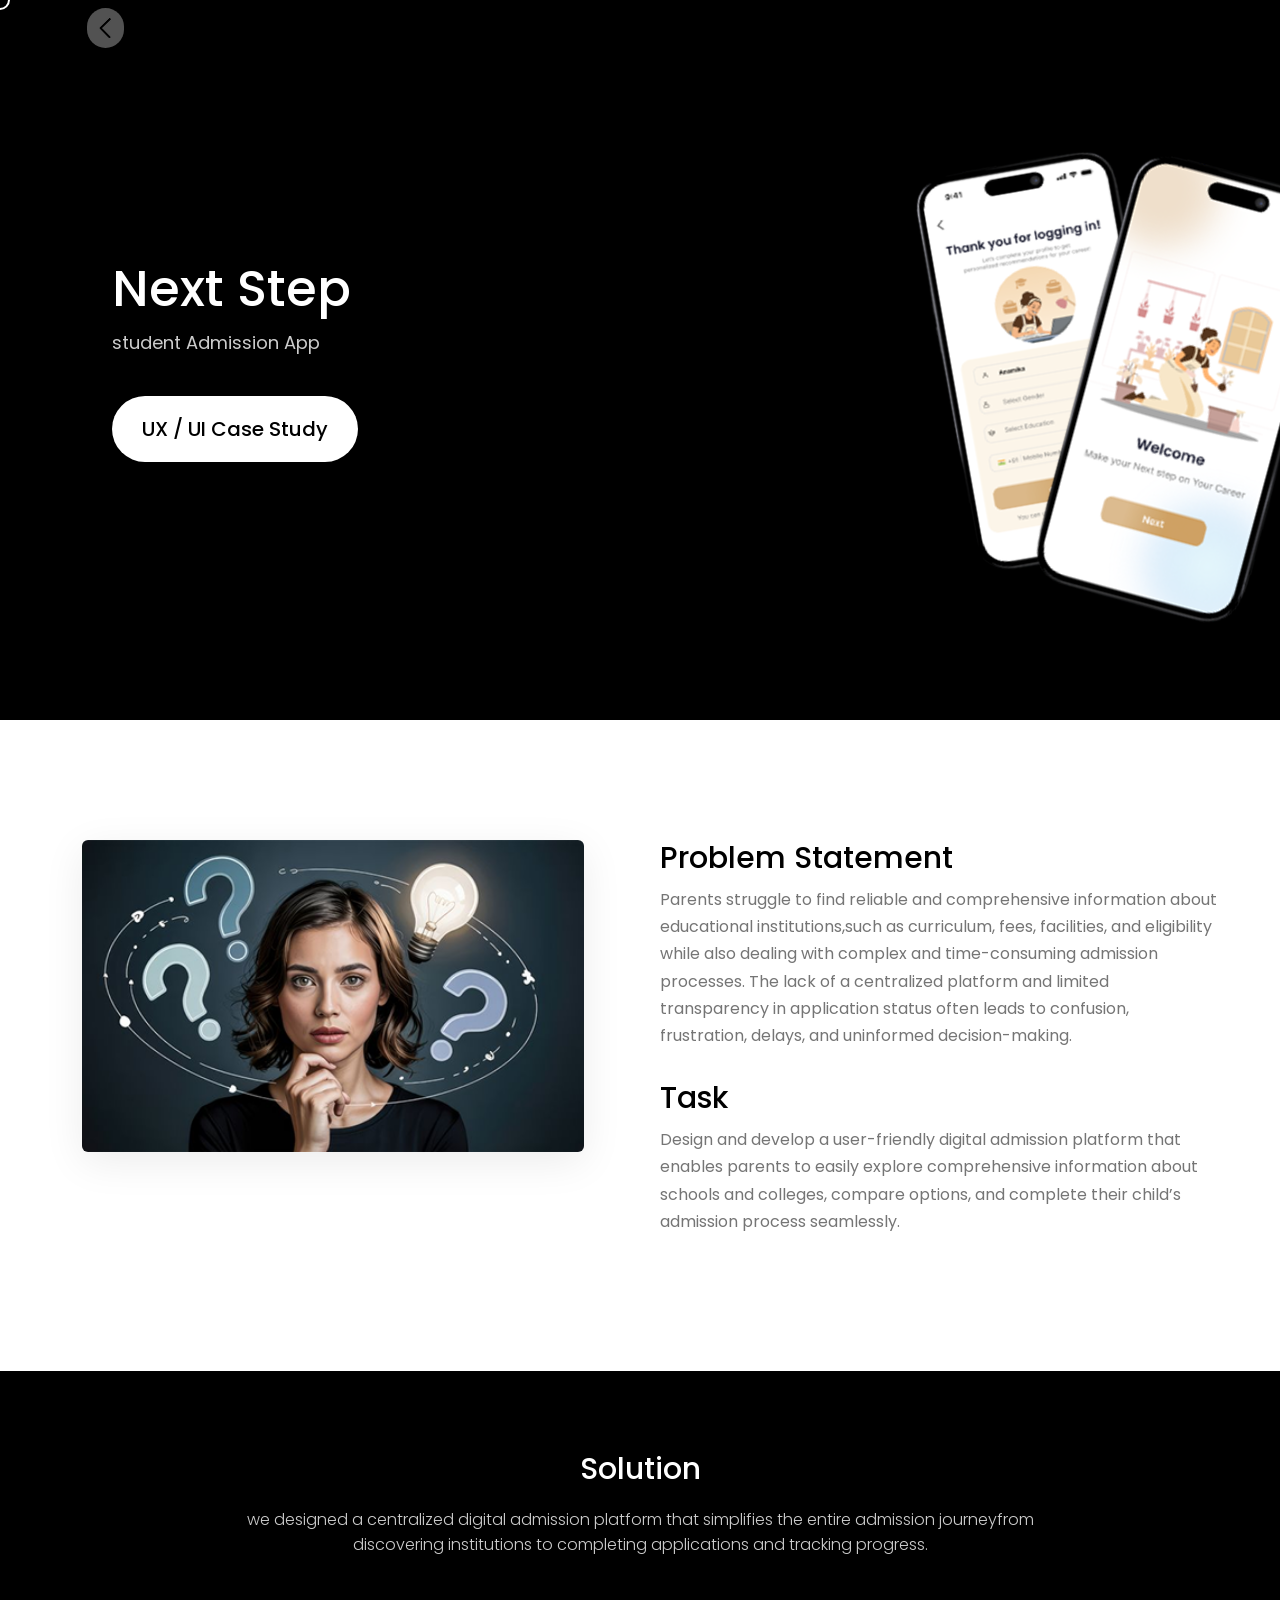
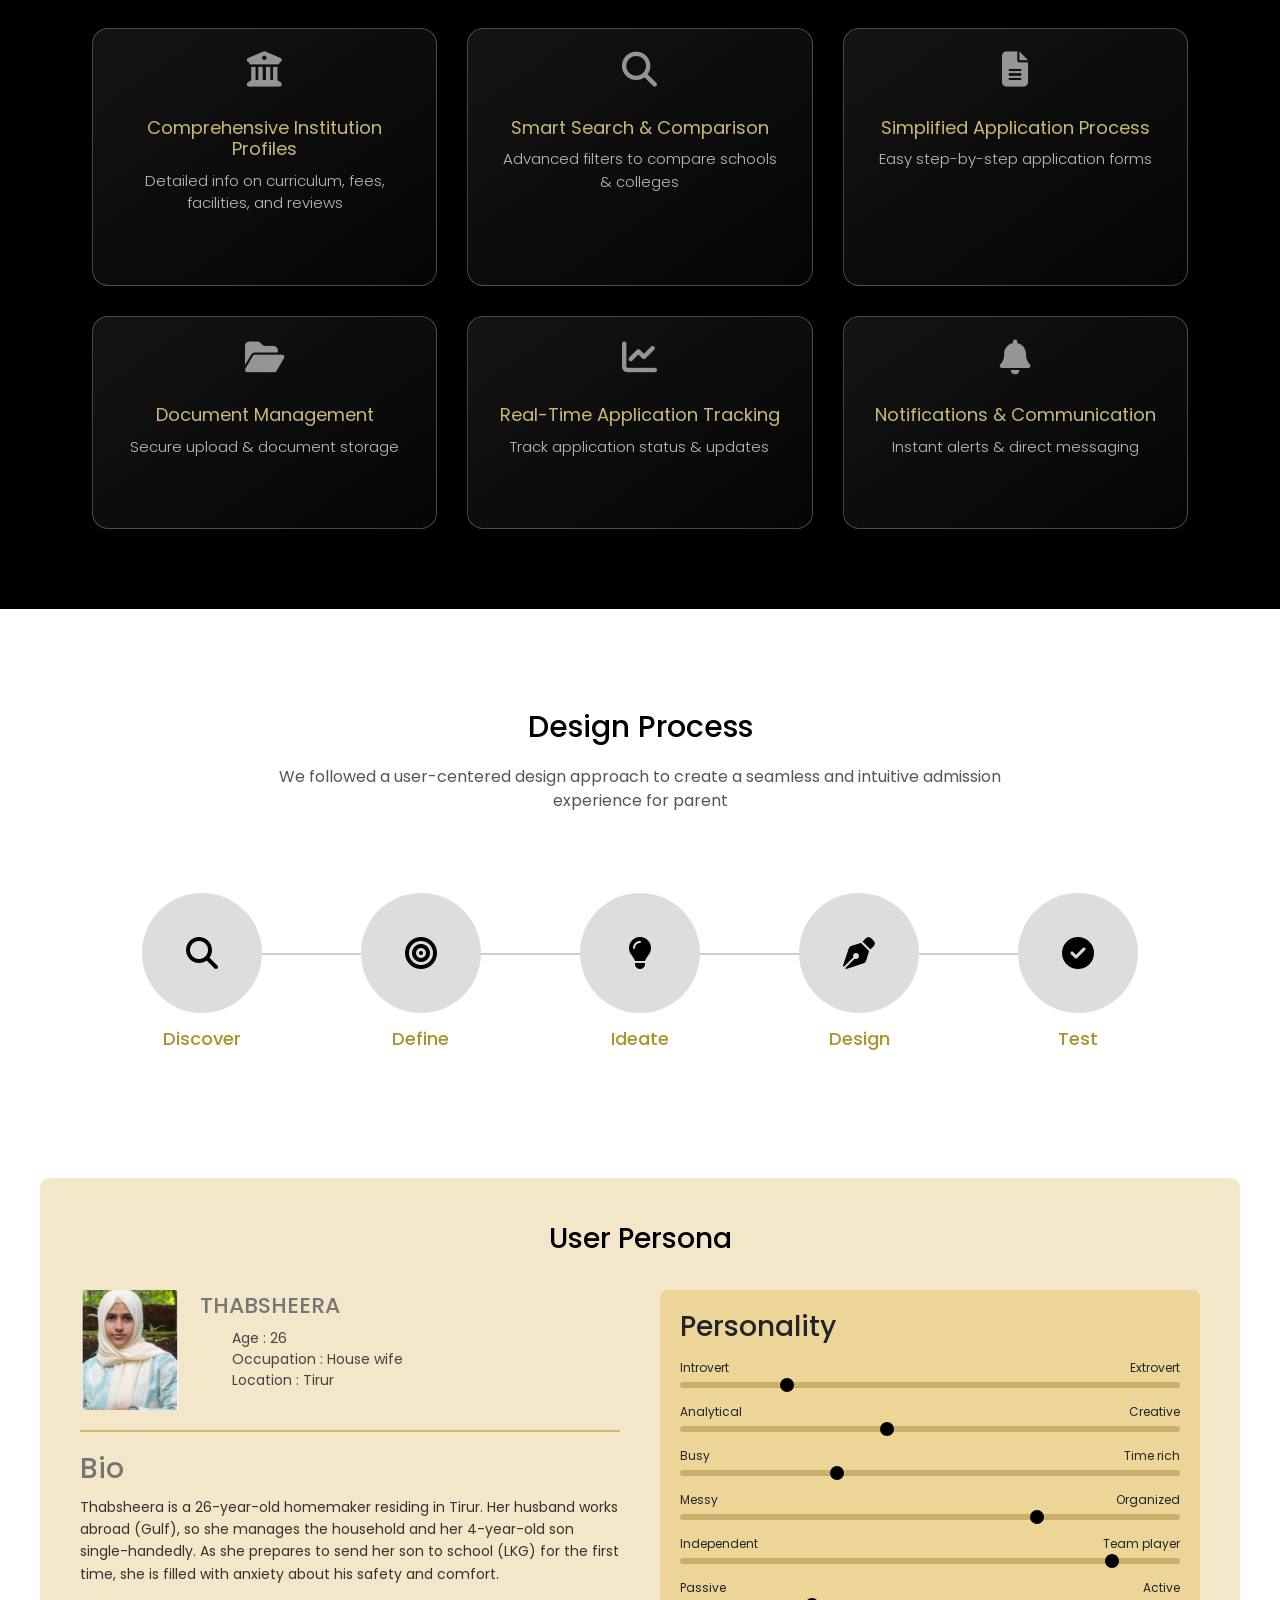
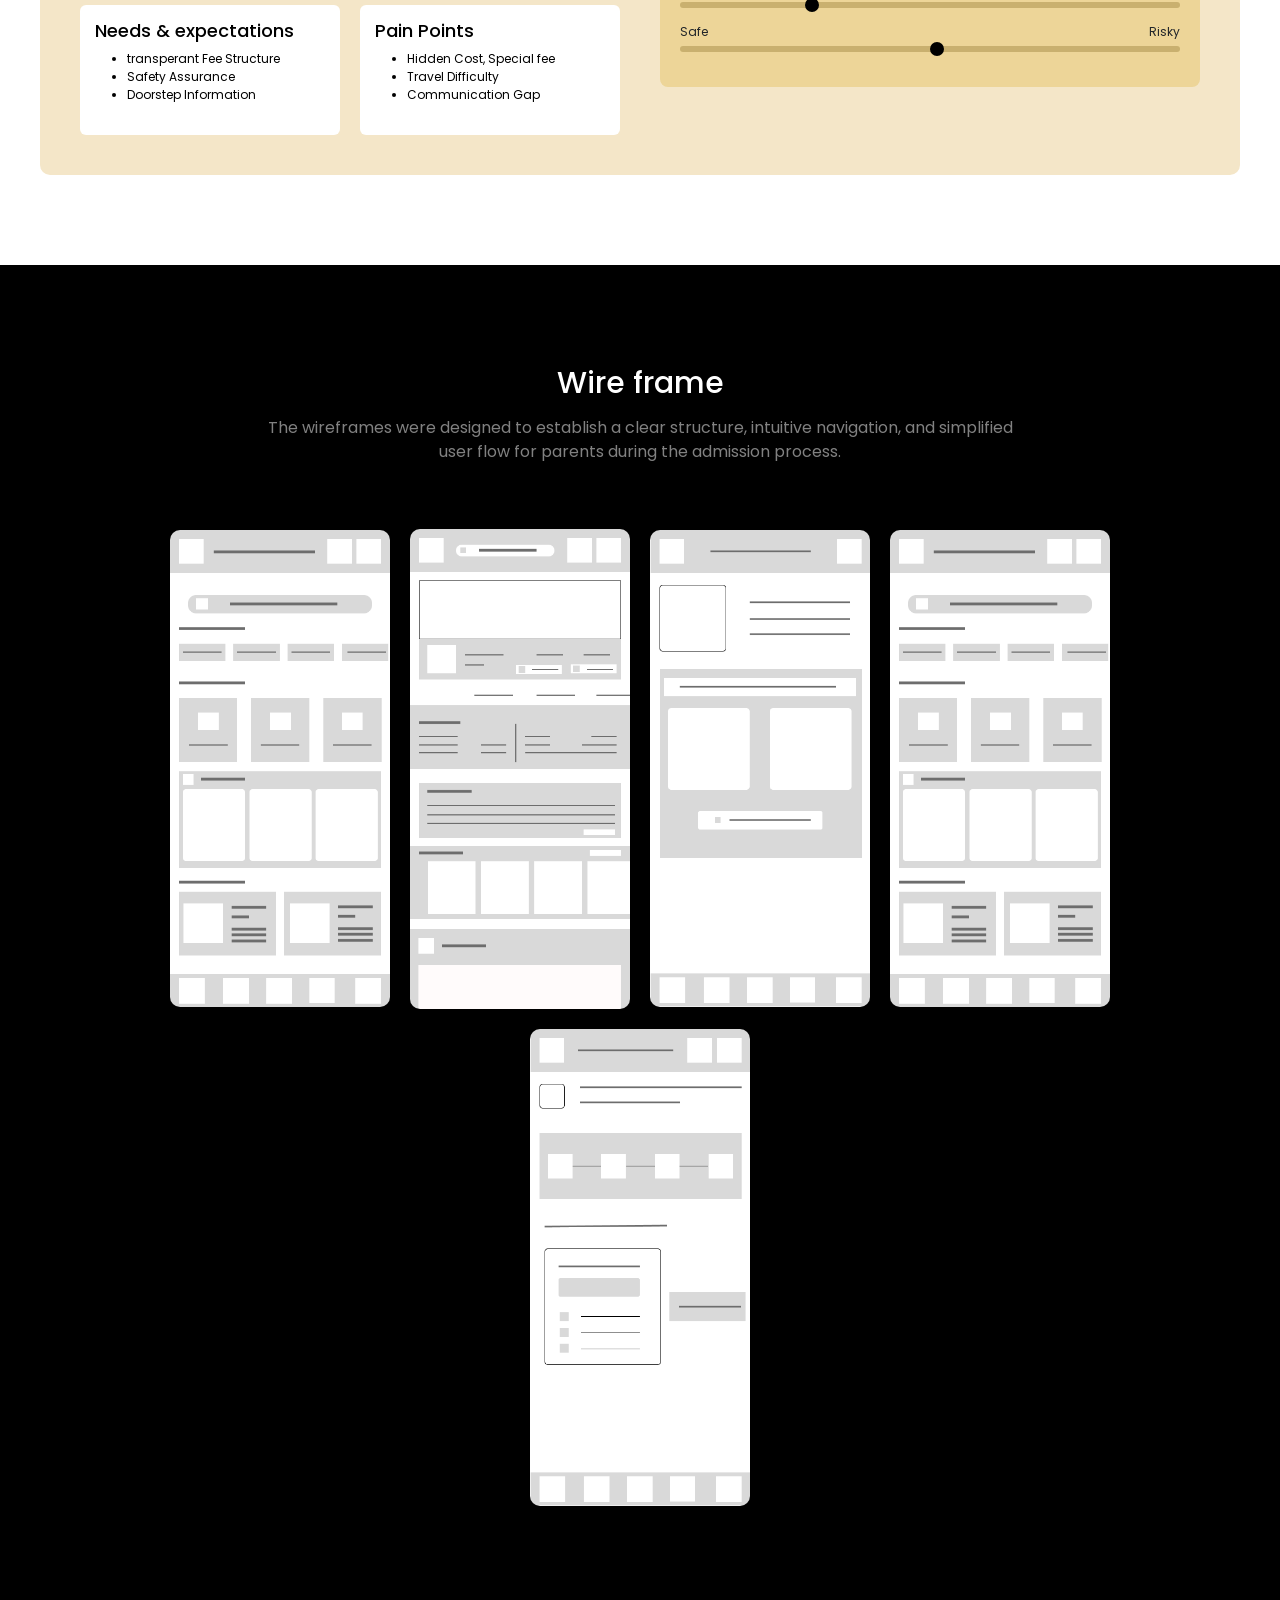
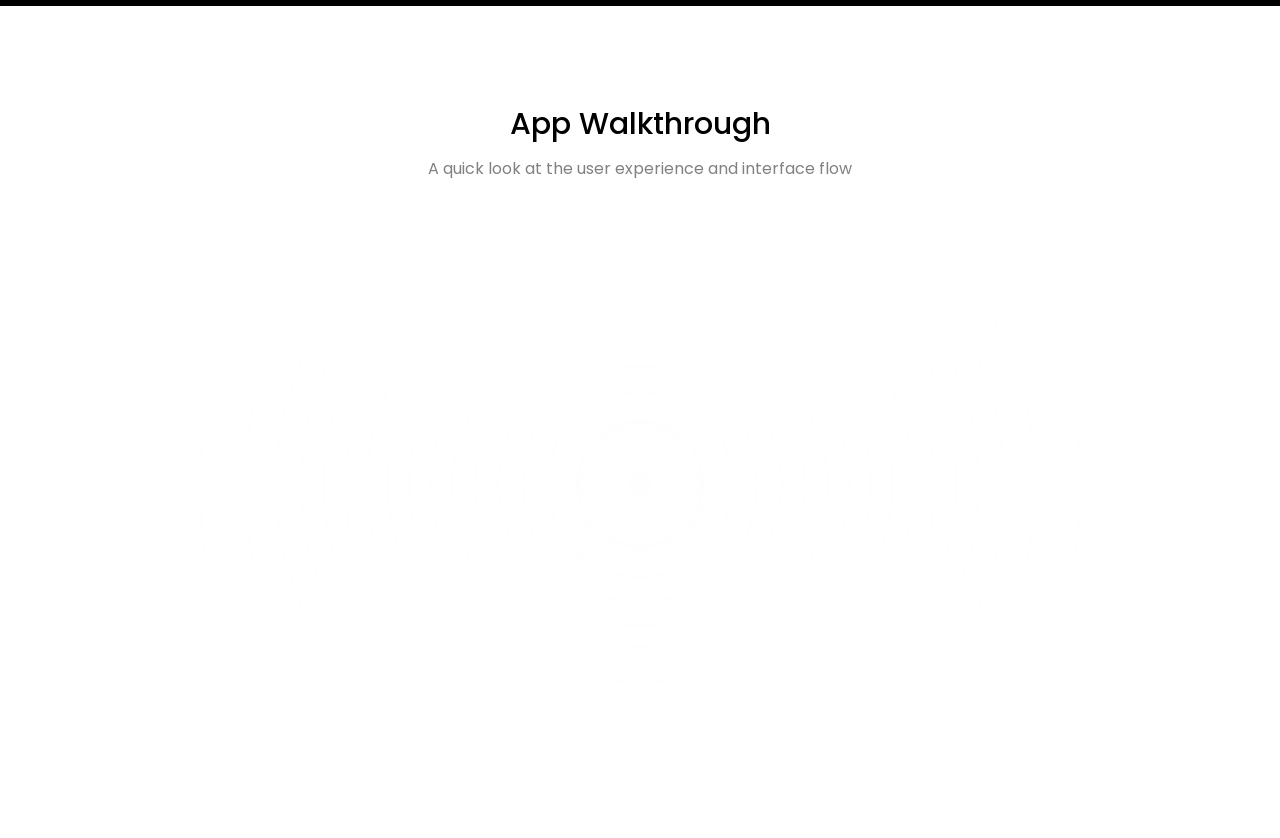
==== commit 63cd506b: "message" ====
--- a/case.html
+++ b/case.html
@@ -17,12 +17,7 @@
 </head>
 
 <body>
-  <div class="gradient-background">
-
-    <!-- <div class="grid-overlay"></div> -->
-
-    <div class="particles-container" id="particles-container"></div>
-  </div>
+  
   <header>
     <div class="cursor"></div>
 
@@ -358,124 +353,6 @@
   <!-- ........................................................ -->
 
 
-  <script>
-    // Create particle effect
-    const particlesContainer = document.getElementById('particles-container');
-    const particleCount = 80;
-
-    // Create particles
-    for (let i = 0; i < particleCount; i++) {
-      createParticle();
-    }
-
-    function createParticle() {
-      const particle = document.createElement('div');
-      particle.className = 'particle';
-
-      // Random size (small)
-      const size = Math.random() * 3 + 1;
-      particle.style.width = `${size}px`;
-      particle.style.height = `${size}px`;
-
-      // Initial position
-      resetParticle(particle);
-
-      particlesContainer.appendChild(particle);
-
-      // Animate
-      animateParticle(particle);
-    }
-
-    function resetParticle(particle) {
-      // Random position
-      const posX = Math.random() * 100;
-      const posY = Math.random() * 100;
-
-      particle.style.left = `${posX}%`;
-      particle.style.top = `${posY}%`;
-      particle.style.opacity = '0';
-
-      return {
-        x: posX,
-        y: posY
-      };
-    }
-
-    function animateParticle(particle) {
-      // Initial position
-      const pos = resetParticle(particle);
-
-      // Random animation properties
-      const duration = Math.random() * 10 + 10;
-      const delay = Math.random() * 5;
-
-      // Animate with GSAP-like timing
-      setTimeout(() => {
-        particle.style.transition = `all ${duration}s linear`;
-        particle.style.opacity = Math.random() * 0.3 + 0.1;
-
-        // Move in a slight direction
-        const moveX = pos.x + (Math.random() * 20 - 10);
-        const moveY = pos.y - Math.random() * 30; // Move upwards
-
-        particle.style.left = `${moveX}%`;
-        particle.style.top = `${moveY}%`;
-
-        // Reset after animation completes
-        setTimeout(() => {
-          animateParticle(particle);
-        }, duration * 1000);
-      }, delay * 1000);
-    }
-
-    // Mouse interaction
-    document.addEventListener('mousemove', (e) => {
-      // Create particles at mouse position
-      const mouseX = (e.clientX / window.innerWidth) * 100;
-      const mouseY = (e.clientY / window.innerHeight) * 100;
-
-      // Create temporary particle
-      const particle = document.createElement('div');
-      particle.className = 'particle';
-
-      // Small size
-      const size = Math.random() * 4 + 2;
-      particle.style.width = `${size}px`;
-      particle.style.height = `${size}px`;
-
-      // Position at mouse
-      particle.style.left = `${mouseX}%`;
-      particle.style.top = `${mouseY}%`;
-      particle.style.opacity = '0.6';
-
-      particlesContainer.appendChild(particle);
-
-      // Animate outward
-      setTimeout(() => {
-        particle.style.transition = 'all 2s ease-out';
-        particle.style.left = `${mouseX + (Math.random() * 10 - 5)}%`;
-        particle.style.top = `${mouseY + (Math.random() * 10 - 5)}%`;
-        particle.style.opacity = '0';
-
-        // Remove after animation
-        setTimeout(() => {
-          particle.remove();
-        }, 2000);
-      }, 10);
-
-      // Subtle movement of gradient spheres
-      const spheres = document.querySelectorAll('.gradient-sphere');
-      const moveX = (e.clientX / window.innerWidth - 0.5) * 5;
-      const moveY = (e.clientY / window.innerHeight - 0.5) * 5;
-
-      spheres.forEach(sphere => {
-        const currentTransform = getComputedStyle(sphere).transform;
-        sphere.style.transform = `translate(${moveX}px, ${moveY}px)`;
-      });
-    });
-
-  </script>
-
 
 
   <script src="https://cdn.jsdelivr.net/npm/bootstrap@5.3.8/dist/js/bootstrap.bundle.min.js"
